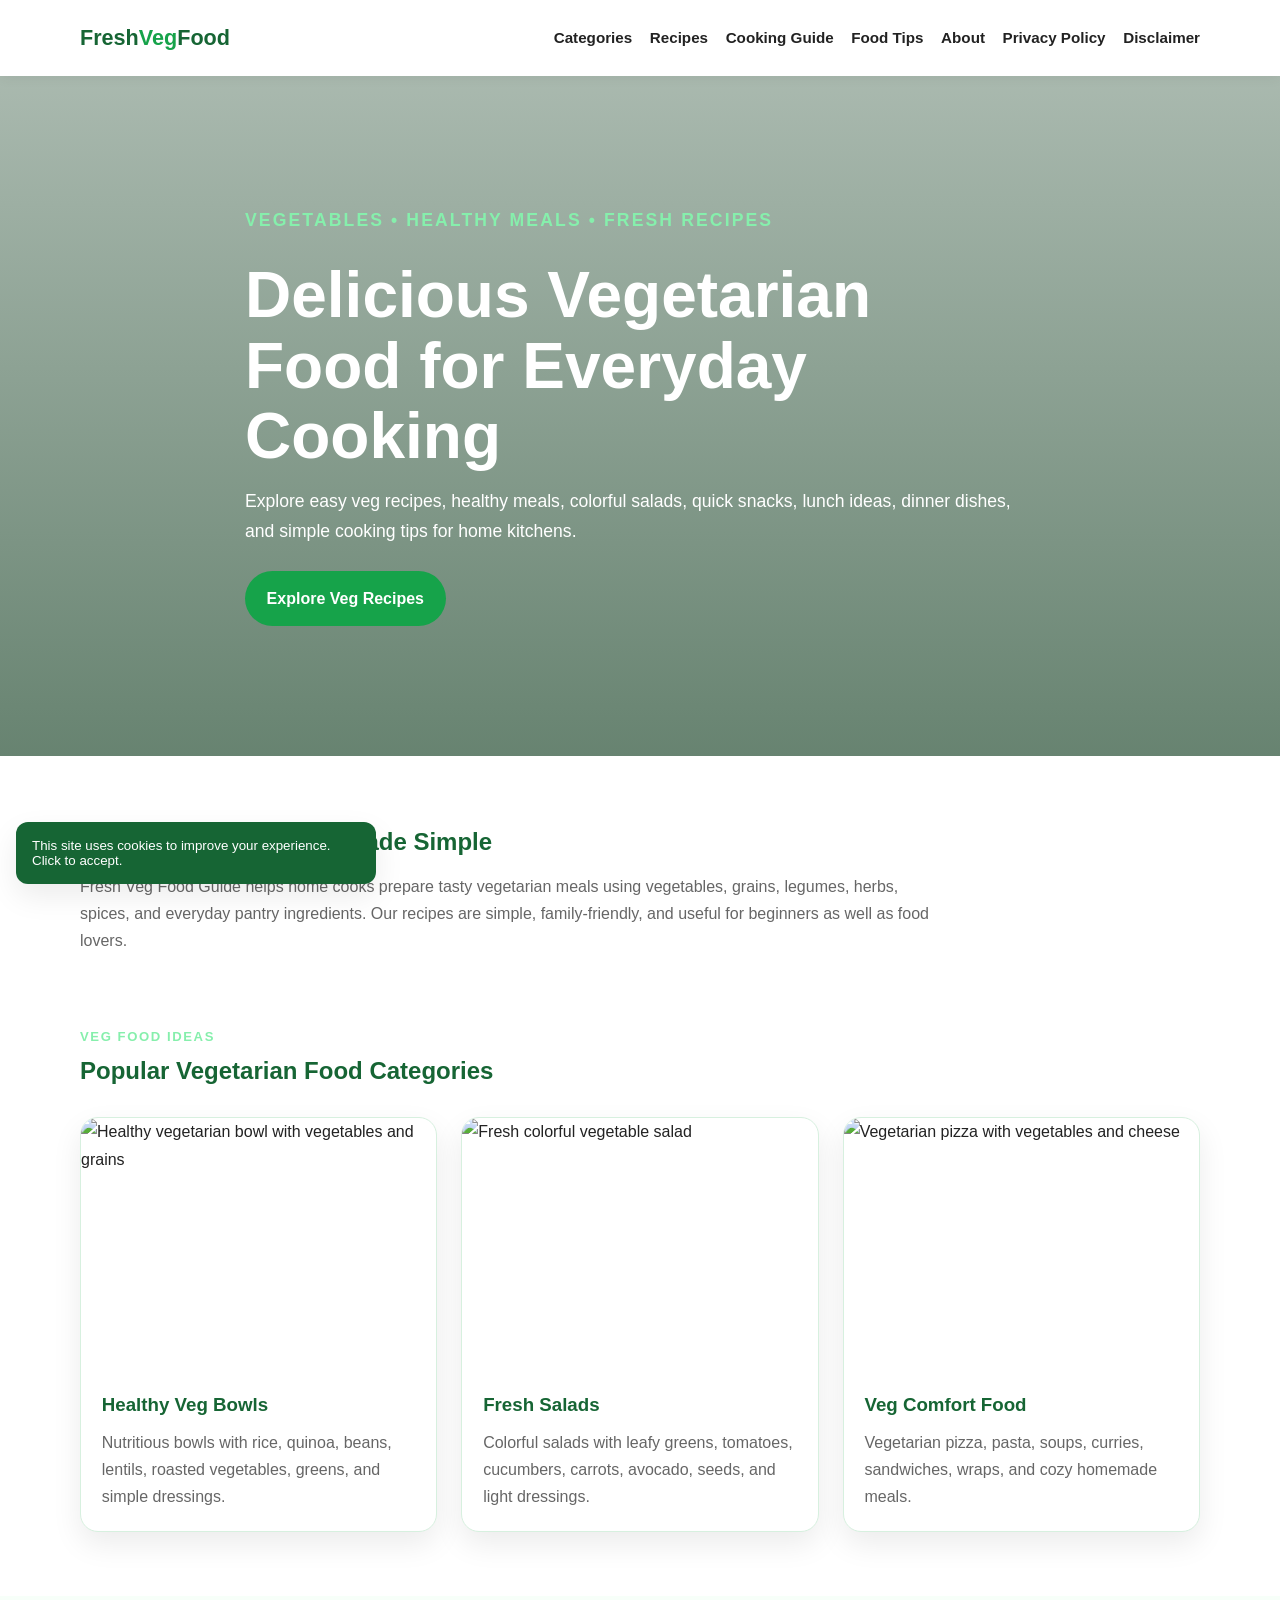
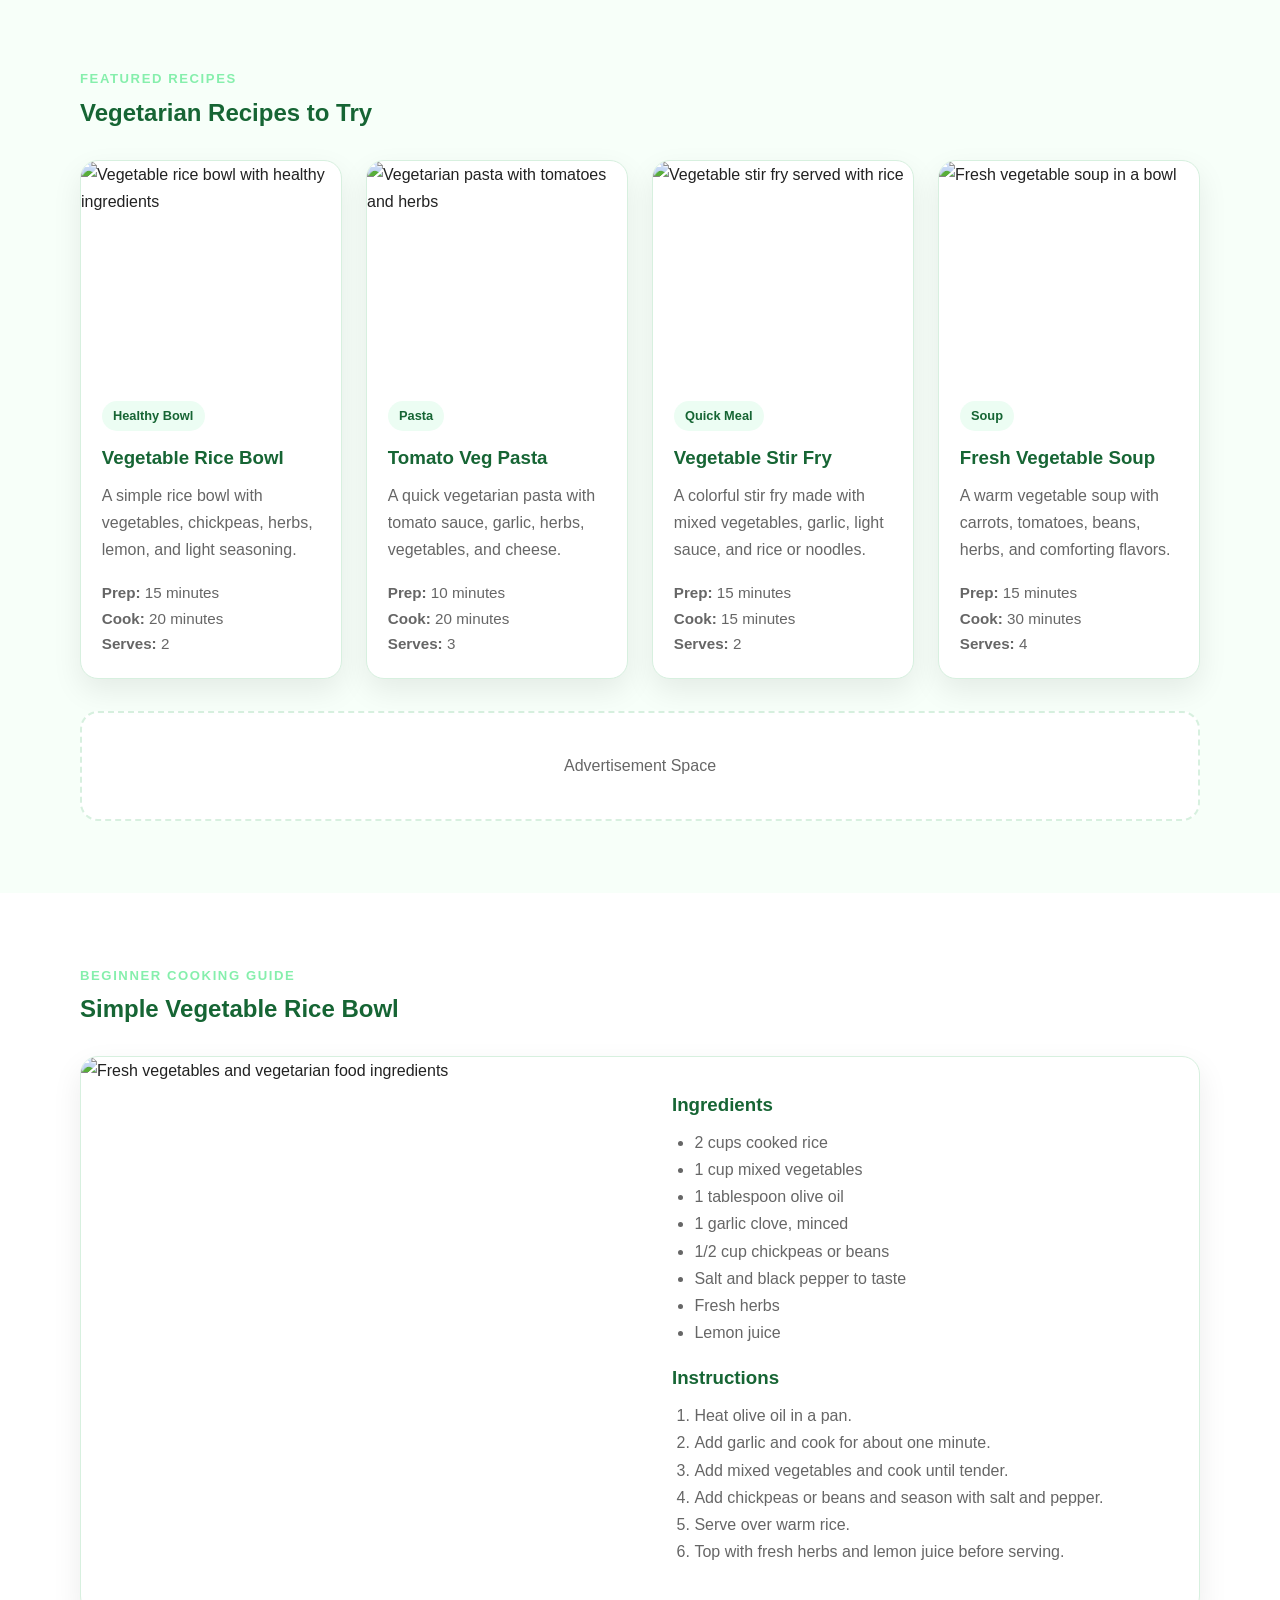
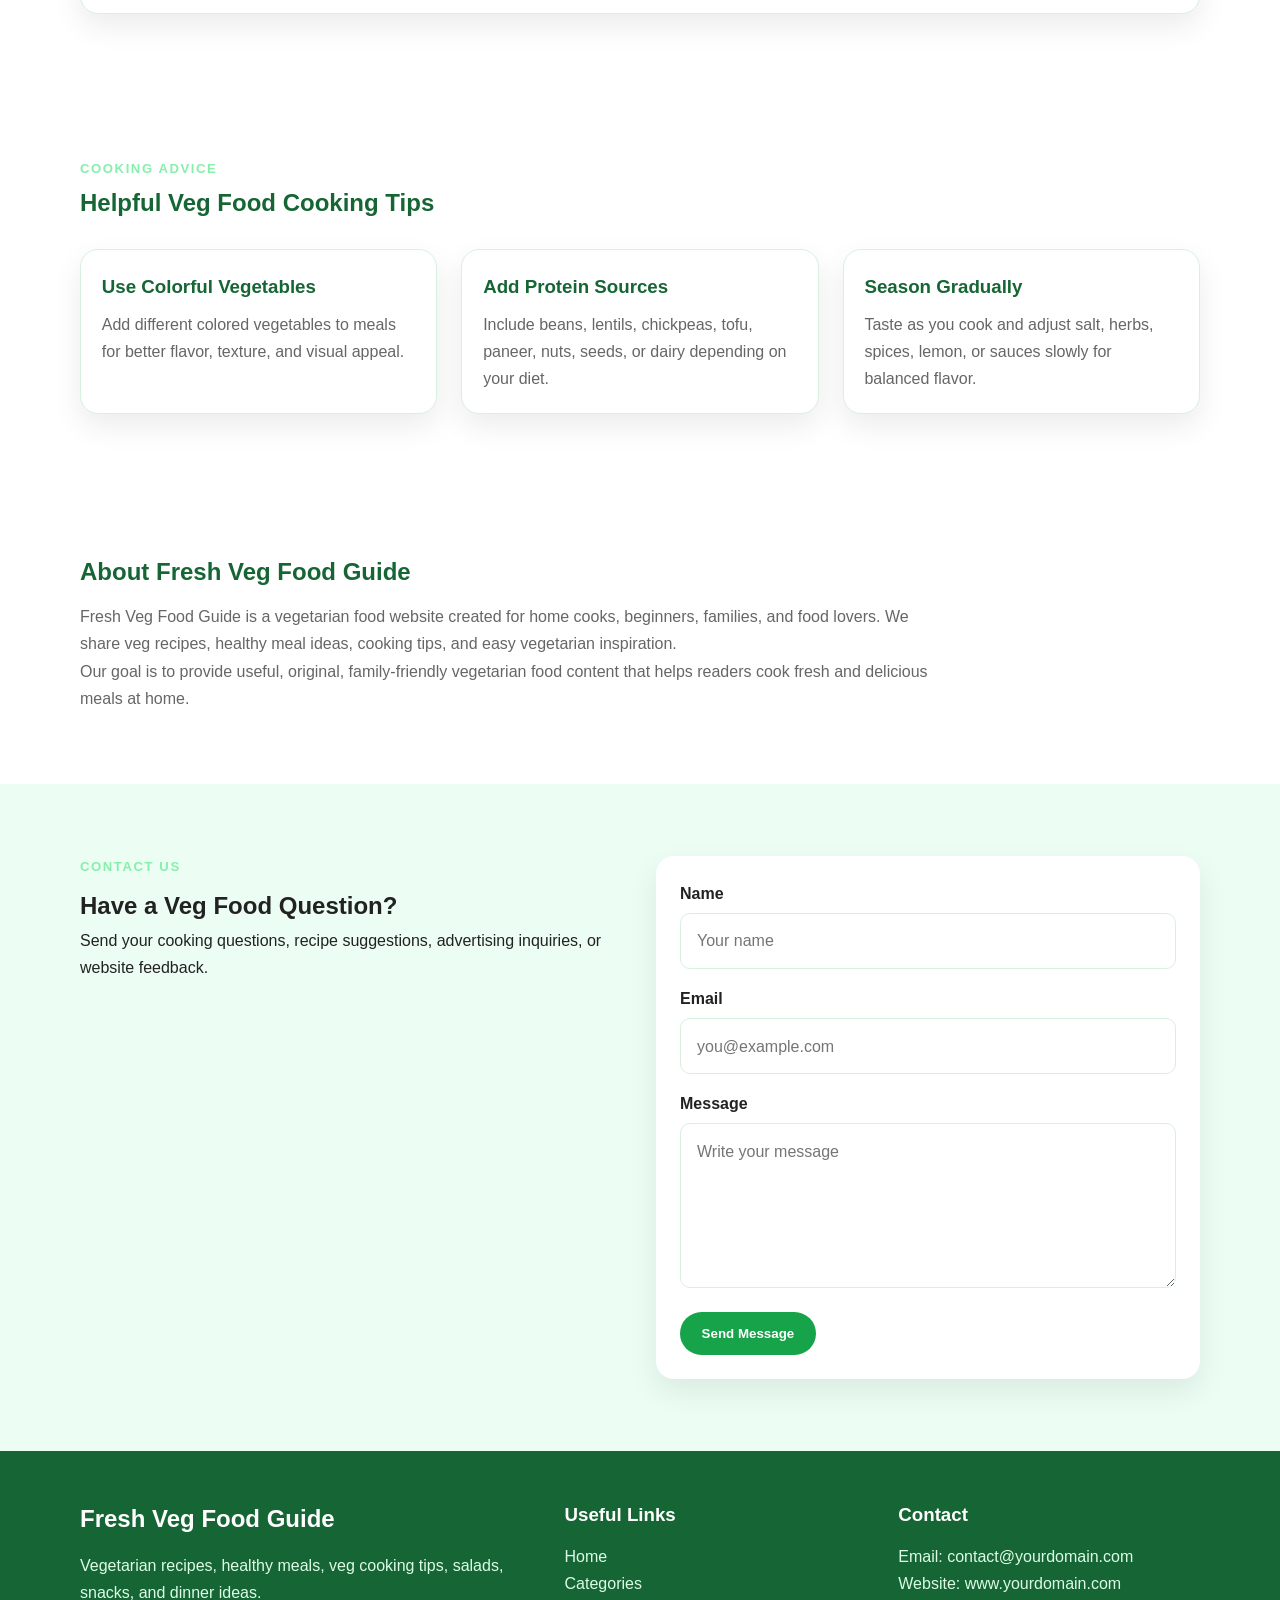
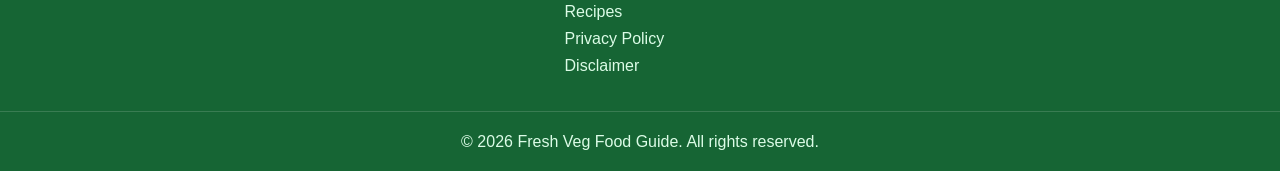
==== public/index.html @ d566ba49 "Add files via upload" ====
<!DOCTYPE html>
<html lang="en">
<head>
  <meta charset="UTF-8" />
  <meta name="viewport" content="width=device-width, initial-scale=1.0" />

  <title>Fresh Veg Food Guide | Vegetarian Recipes, Healthy Meals & Cooking Tips</title>
  <meta name="description" content="Discover delicious vegetarian recipes, healthy veg meals, breakfast ideas, lunch recipes, dinner dishes, salads, snacks, and easy cooking tips." />
  <meta name="keywords" content="veg food, vegetarian recipes, healthy vegetarian meals, veg recipes, vegetable dishes, vegetarian breakfast, vegetarian lunch, vegetarian dinner, plant based food" />
  <meta name="author" content="Fresh Veg Food Guide" />
  <meta name="robots" content="index, follow" />

  <link rel="canonical" href="https://www.yourdomain.com/" />
  <link rel="stylesheet" href="styles.css" />

  <meta property="og:title" content="Fresh Veg Food Guide | Vegetarian Recipes & Healthy Meals" />
  <meta property="og:description" content="Explore easy vegetarian recipes, healthy meals, snacks, salads, vegetable dishes, and cooking tips." />
  <meta property="og:image" content="https://images.unsplash.com/photo-1540420773420-3366772f4999?auto=format&fit=crop&w=1200&q=80" />
  <meta property="og:url" content="https://www.yourdomain.com/" />
  <meta property="og:type" content="website" />

  <!-- Google AdSense placeholder. Add your real code after AdSense approval. -->
  <!--
  <script async src="https://pagead2.googlesyndication.com/pagead/js/adsbygoogle.js?client=ca-pub-XXXXXXXXXXXXXXXX"
    crossorigin="anonymous"></script>
  -->

  <script type="application/ld+json">
  {
    "@context": "https://schema.org",
    "@type": "WebSite",
    "name": "Fresh Veg Food Guide",
    "url": "https://www.yourdomain.com/",
    "description": "Vegetarian recipes, healthy veg meals, snacks, salads, breakfast ideas, dinner recipes, and cooking tips.",
    "publisher": {
      "@type": "Organization",
      "name": "Fresh Veg Food Guide"
    }
  }
  </script>

  <script type="application/ld+json">
  {
    "@context": "https://schema.org",
    "@type": "Recipe",
    "name": "Simple Vegetable Rice Bowl",
    "image": "https://images.unsplash.com/photo-1546069901-ba9599a7e63c?auto=format&fit=crop&w=1200&q=80",
    "author": {
      "@type": "Organization",
      "name": "Fresh Veg Food Guide"
    },
    "description": "A simple vegetarian rice bowl made with cooked rice, fresh vegetables, herbs, and light seasoning.",
    "prepTime": "PT15M",
    "cookTime": "PT20M",
    "totalTime": "PT35M",
    "recipeYield": "2 servings",
    "recipeCategory": "Vegetarian Meal",
    "recipeCuisine": "Global",
    "keywords": "vegetable rice bowl, vegetarian meal, healthy veg food",
    "recipeIngredient": [
      "2 cups cooked rice",
      "1 cup mixed vegetables",
      "1 tablespoon olive oil",
      "1 garlic clove, minced",
      "1/2 cup chickpeas or beans",
      "Salt and black pepper",
      "Fresh herbs",
      "Lemon juice"
    ],
    "recipeInstructions": [
      {
        "@type": "HowToStep",
        "text": "Heat oil in a pan and sauté garlic for one minute."
      },
      {
        "@type": "HowToStep",
        "text": "Add mixed vegetables and cook until tender."
      },
      {
        "@type": "HowToStep",
        "text": "Add chickpeas or beans and season with salt and pepper."
      },
      {
        "@type": "HowToStep",
        "text": "Serve vegetables over cooked rice."
      },
      {
        "@type": "HowToStep",
        "text": "Top with herbs and lemon juice before serving."
      }
    ]
  }
  </script>
</head>

<body>
  <header class="site-header">
    <nav class="navbar container">
      <a href="index.html" class="logo">Fresh<span>Veg</span>Food</a>

      <button class="menu-toggle" id="menuToggle" aria-label="Open navigation menu">☰</button>

      <ul class="nav-links" id="navLinks">
        <li><a href="#categories">Categories</a></li>
        <li><a href="#recipes">Recipes</a></li>
        <li><a href="#guide">Cooking Guide</a></li>
        <li><a href="#tips">Food Tips</a></li>
        <li><a href="#about">About</a></li>
        <li><a href="privacy-policy.html">Privacy Policy</a></li>
        <li><a href="disclaimer.html">Disclaimer</a></li>
      </ul>
    </nav>
  </header>

  <main>
    <section class="hero">
      <div class="hero-overlay">
        <div class="container hero-content">
          <p class="eyebrow">Vegetables • Healthy Meals • Fresh Recipes</p>
          <h1>Delicious Vegetarian Food for Everyday Cooking</h1>
          <p>
            Explore easy veg recipes, healthy meals, colorful salads, quick snacks,
            lunch ideas, dinner dishes, and simple cooking tips for home kitchens.
          </p>
          <a href="#recipes" class="btn">Explore Veg Recipes</a>
        </div>
      </div>
    </section>

    <section class="container intro-section">
      <h2>Fresh Vegetarian Food Made Simple</h2>
      <p>
        Fresh Veg Food Guide helps home cooks prepare tasty vegetarian meals using vegetables,
        grains, legumes, herbs, spices, and everyday pantry ingredients. Our recipes are simple,
        family-friendly, and useful for beginners as well as food lovers.
      </p>
    </section>

    <section class="container" id="categories">
      <div class="section-heading">
        <p class="eyebrow">Veg Food Ideas</p>
        <h2>Popular Vegetarian Food Categories</h2>
      </div>

      <div class="category-grid">
        <article class="category-card">
          <img src="https://images.unsplash.com/photo-1546069901-ba9599a7e63c?auto=format&fit=crop&w=900&q=80" alt="Healthy vegetarian bowl with vegetables and grains" loading="lazy" />
          <div>
            <h3>Healthy Veg Bowls</h3>
            <p>Nutritious bowls with rice, quinoa, beans, lentils, roasted vegetables, greens, and simple dressings.</p>
          </div>
        </article>

        <article class="category-card">
          <img src="https://images.unsplash.com/photo-1512621776951-a57141f2eefd?auto=format&fit=crop&w=900&q=80" alt="Fresh colorful vegetable salad" loading="lazy" />
          <div>
            <h3>Fresh Salads</h3>
            <p>Colorful salads with leafy greens, tomatoes, cucumbers, carrots, avocado, seeds, and light dressings.</p>
          </div>
        </article>

        <article class="category-card">
          <img src="https://images.unsplash.com/photo-1565299624946-b28f40a0ae38?auto=format&fit=crop&w=900&q=80" alt="Vegetarian pizza with vegetables and cheese" loading="lazy" />
          <div>
            <h3>Veg Comfort Food</h3>
            <p>Vegetarian pizza, pasta, soups, curries, sandwiches, wraps, and cozy homemade meals.</p>
          </div>
        </article>
      </div>
    </section>

    <section class="recipes-section" id="recipes">
      <div class="container">
        <div class="section-heading">
          <p class="eyebrow">Featured Recipes</p>
          <h2>Vegetarian Recipes to Try</h2>
        </div>

        <div class="recipe-grid">
          <article class="recipe-card">
            <img src="https://images.unsplash.com/photo-1546069901-ba9599a7e63c?auto=format&fit=crop&w=900&q=80" alt="Vegetable rice bowl with healthy ingredients" loading="lazy" />
            <div class="recipe-content">
              <span class="tag">Healthy Bowl</span>
              <h3>Vegetable Rice Bowl</h3>
              <p>A simple rice bowl with vegetables, chickpeas, herbs, lemon, and light seasoning.</p>
              <ul>
                <li><strong>Prep:</strong> 15 minutes</li>
                <li><strong>Cook:</strong> 20 minutes</li>
                <li><strong>Serves:</strong> 2</li>
              </ul>
            </div>
          </article>

          <article class="recipe-card">
            <img src="https://images.unsplash.com/photo-1473093295043-cdd812d0e601?auto=format&fit=crop&w=900&q=80" alt="Vegetarian pasta with tomatoes and herbs" loading="lazy" />
            <div class="recipe-content">
              <span class="tag">Pasta</span>
              <h3>Tomato Veg Pasta</h3>
              <p>A quick vegetarian pasta with tomato sauce, garlic, herbs, vegetables, and cheese.</p>
              <ul>
                <li><strong>Prep:</strong> 10 minutes</li>
                <li><strong>Cook:</strong> 20 minutes</li>
                <li><strong>Serves:</strong> 3</li>
              </ul>
            </div>
          </article>

          <article class="recipe-card">
            <img src="https://images.unsplash.com/photo-1512058564366-18510be2db19?auto=format&fit=crop&w=900&q=80" alt="Vegetable stir fry served with rice" loading="lazy" />
            <div class="recipe-content">
              <span class="tag">Quick Meal</span>
              <h3>Vegetable Stir Fry</h3>
              <p>A colorful stir fry made with mixed vegetables, garlic, light sauce, and rice or noodles.</p>
              <ul>
                <li><strong>Prep:</strong> 15 minutes</li>
                <li><strong>Cook:</strong> 15 minutes</li>
                <li><strong>Serves:</strong> 2</li>
              </ul>
            </div>
          </article>

          <article class="recipe-card">
            <img src="https://images.unsplash.com/photo-1543339308-43e59d6b73a6?auto=format&fit=crop&w=900&q=80" alt="Fresh vegetable soup in a bowl" loading="lazy" />
            <div class="recipe-content">
              <span class="tag">Soup</span>
              <h3>Fresh Vegetable Soup</h3>
              <p>A warm vegetable soup with carrots, tomatoes, beans, herbs, and comforting flavors.</p>
              <ul>
                <li><strong>Prep:</strong> 15 minutes</li>
                <li><strong>Cook:</strong> 30 minutes</li>
                <li><strong>Serves:</strong> 4</li>
              </ul>
            </div>
          </article>
        </div>

        <div class="ad-placeholder">
          <p>Advertisement Space</p>
          <!-- Example AdSense ad unit after approval:
          <ins class="adsbygoogle"
               style="display:block"
               data-ad-client="ca-pub-XXXXXXXXXXXXXXXX"
               data-ad-slot="1234567890"
               data-ad-format="auto"
               data-full-width-responsive="true"></ins>
          <script>
               (adsbygoogle = window.adsbygoogle || []).push({});
          </script>
          -->
        </div>
      </div>
    </section>

    <section class="container cooking-guide" id="guide">
      <div class="section-heading">
        <p class="eyebrow">Beginner Cooking Guide</p>
        <h2>Simple Vegetable Rice Bowl</h2>
      </div>

      <div class="detail-box">
        <div>
          <img src="https://images.unsplash.com/photo-1540420773420-3366772f4999?auto=format&fit=crop&w=900&q=80" alt="Fresh vegetables and vegetarian food ingredients" loading="lazy" />
        </div>

        <div class="detail-content">
          <h3>Ingredients</h3>
          <ul>
            <li>2 cups cooked rice</li>
            <li>1 cup mixed vegetables</li>
            <li>1 tablespoon olive oil</li>
            <li>1 garlic clove, minced</li>
            <li>1/2 cup chickpeas or beans</li>
            <li>Salt and black pepper to taste</li>
            <li>Fresh herbs</li>
            <li>Lemon juice</li>
          </ul>

          <h3>Instructions</h3>
          <ol>
            <li>Heat olive oil in a pan.</li>
            <li>Add garlic and cook for about one minute.</li>
            <li>Add mixed vegetables and cook until tender.</li>
            <li>Add chickpeas or beans and season with salt and pepper.</li>
            <li>Serve over warm rice.</li>
            <li>Top with fresh herbs and lemon juice before serving.</li>
          </ol>
        </div>
      </div>
    </section>

    <section class="container tips-section" id="tips">
      <div class="section-heading">
        <p class="eyebrow">Cooking Advice</p>
        <h2>Helpful Veg Food Cooking Tips</h2>
      </div>

      <div class="tips-grid">
        <article>
          <h3>Use Colorful Vegetables</h3>
          <p>
            Add different colored vegetables to meals for better flavor, texture, and visual appeal.
          </p>
        </article>

        <article>
          <h3>Add Protein Sources</h3>
          <p>
            Include beans, lentils, chickpeas, tofu, paneer, nuts, seeds, or dairy depending on your diet.
          </p>
        </article>

        <article>
          <h3>Season Gradually</h3>
          <p>
            Taste as you cook and adjust salt, herbs, spices, lemon, or sauces slowly for balanced flavor.
          </p>
        </article>
      </div>
    </section>

    <section class="container about-section" id="about">
      <h2>About Fresh Veg Food Guide</h2>
      <p>
        Fresh Veg Food Guide is a vegetarian food website created for home cooks, beginners,
        families, and food lovers. We share veg recipes, healthy meal ideas, cooking tips,
        and easy vegetarian inspiration.
      </p>
      <p>
        Our goal is to provide useful, original, family-friendly vegetarian food content that helps
        readers cook fresh and delicious meals at home.
      </p>
    </section>

    <section class="contact-section">
      <div class="container contact-box">
        <div>
          <p class="eyebrow">Contact Us</p>
          <h2>Have a Veg Food Question?</h2>
          <p>
            Send your cooking questions, recipe suggestions, advertising inquiries, or website feedback.
          </p>
        </div>

        <form class="contact-form">
          <label for="name">Name</label>
          <input type="text" id="name" name="name" placeholder="Your name" required />

          <label for="email">Email</label>
          <input type="email" id="email" name="email" placeholder="you@example.com" required />

          <label for="message">Message</label>
          <textarea id="message" name="message" placeholder="Write your message" rows="5" required></textarea>

          <button type="submit" class="btn">Send Message</button>
        </form>
      </div>
    </section>
  </main>

  <footer class="site-footer">
    <div class="container footer-grid">
      <div>
        <h2>Fresh Veg Food Guide</h2>
        <p>Vegetarian recipes, healthy meals, veg cooking tips, salads, snacks, and dinner ideas.</p>
      </div>

      <div>
        <h3>Useful Links</h3>
        <ul>
          <li><a href="index.html">Home</a></li>
          <li><a href="#categories">Categories</a></li>
          <li><a href="#recipes">Recipes</a></li>
          <li><a href="privacy-policy.html">Privacy Policy</a></li>
          <li><a href="disclaimer.html">Disclaimer</a></li>
        </ul>
      </div>

      <div>
        <h3>Contact</h3>
        <p>Email: contact@yourdomain.com</p>
        <p>Website: www.yourdomain.com</p>
      </div>
    </div>

    <div class="footer-bottom">
      <p>&copy; 2026 Fresh Veg Food Guide. All rights reserved.</p>
    </div>
  </footer>

  <button id="cookieNotice" class="cookie-notice">
    This site uses cookies to improve your experience. Click to accept.
  </button>

  <script src="script.js"></script>
</body>
</html>
---- public/styles.css ----
:root {
  --primary: #16a34a;
  --primary-dark: #166534;
  --secondary: #ecfdf3;
  --accent: #86efac;
  --text: #222222;
  --muted: #666666;
  --white: #ffffff;
  --light: #f7fff9;
  --border: #d7f0df;
  --shadow: 0 12px 30px rgba(0, 0, 0, 0.08);
  --radius: 18px;
}

* {
  box-sizing: border-box;
  margin: 0;
  padding: 0;
}

html {
  scroll-behavior: smooth;
}

body {
  font-family: Arial, Helvetica, sans-serif;
  color: var(--text);
  background: var(--white);
  line-height: 1.7;
}

img {
  max-width: 100%;
  display: block;
}

a {
  color: inherit;
  text-decoration: none;
}

.container {
  width: min(1120px, 92%);
  margin: 0 auto;
}

.site-header {
  position: sticky;
  top: 0;
  z-index: 1000;
  background: var(--white);
  box-shadow: 0 2px 12px rgba(0, 0, 0, 0.06);
}

.navbar {
  min-height: 76px;
  display: flex;
  align-items: center;
  justify-content: space-between;
}

.logo {
  font-size: 1.35rem;
  font-weight: 800;
  color: var(--primary-dark);
}

.logo span {
  color: var(--primary);
}

.nav-links {
  list-style: none;
  display: flex;
  align-items: center;
  gap: 1.1rem;
}

.nav-links a {
  font-weight: 700;
  font-size: 0.95rem;
}

.nav-links a:hover {
  color: var(--primary);
}

.menu-toggle {
  display: none;
  border: 0;
  background: var(--primary);
  color: var(--white);
  padding: 0.5rem 0.75rem;
  border-radius: 8px;
  font-size: 1.3rem;
  cursor: pointer;
}

.hero {
  min-height: 680px;
  background:
    linear-gradient(rgba(10, 55, 25, 0.35), rgba(10, 55, 25, 0.62)),
    url("https://images.unsplash.com/photo-1540420773420-3366772f4999?auto=format&fit=crop&w=1600&q=85") center/cover no-repeat;
}

.hero-overlay {
  min-height: 680px;
  display: flex;
  align-items: center;
}

.hero-content {
  color: var(--white);
  max-width: 790px;
}

.hero-content h1 {
  font-size: clamp(2.3rem, 5vw, 4.6rem);
  line-height: 1.1;
  margin-bottom: 1rem;
}

.hero-content p {
  font-size: 1.1rem;
  margin-bottom: 1.5rem;
}

.eyebrow {
  color: var(--accent);
  text-transform: uppercase;
  letter-spacing: 0.12em;
  font-weight: 800;
  font-size: 0.82rem;
  margin-bottom: 0.5rem;
}

.btn {
  display: inline-block;
  background: var(--primary);
  color: var(--white);
  padding: 0.85rem 1.35rem;
  border-radius: 999px;
  border: 0;
  font-weight: 800;
  cursor: pointer;
  transition: 0.25s ease;
}

.btn:hover {
  background: var(--primary-dark);
  transform: translateY(-2px);
}

.intro-section,
.tips-section,
.about-section,
.legal-page,
.cooking-guide {
  padding: 4.5rem 0;
}

.intro-section h2,
.section-heading h2,
.about-section h2,
.legal-page h1,
.cooking-guide h2 {
  color: var(--primary-dark);
  line-height: 1.2;
  margin-bottom: 1rem;
}

.intro-section p,
.about-section p {
  max-width: 850px;
  color: var(--muted);
}

.section-heading {
  margin-bottom: 2rem;
}

.category-grid,
.recipe-grid,
.tips-grid {
  display: grid;
  gap: 1.5rem;
}

.category-grid {
  grid-template-columns: repeat(3, 1fr);
  margin-bottom: 4rem;
}

.category-card,
.recipe-card,
.tips-grid article,
.detail-box {
  background: var(--white);
  border: 1px solid var(--border);
  border-radius: var(--radius);
  overflow: hidden;
  box-shadow: var(--shadow);
}

.category-card img {
  height: 250px;
  width: 100%;
  object-fit: cover;
}

.category-card div,
.recipe-content,
.tips-grid article {
  padding: 1.3rem;
}

.category-card h3,
.recipe-card h3,
.tips-grid h3,
.detail-box h3 {
  color: var(--primary-dark);
  margin-bottom: 0.5rem;
}

.category-card p,
.recipe-card p,
.tips-grid p,
.legal-page p,
.legal-page li,
.detail-box li {
  color: var(--muted);
}

.recipes-section {
  background: var(--light);
  padding: 4.5rem 0;
}

.recipe-grid {
  grid-template-columns: repeat(4, 1fr);
}

.recipe-card img {
  height: 220px;
  width: 100%;
  object-fit: cover;
}

.tag {
  display: inline-block;
  background: var(--secondary);
  color: var(--primary-dark);
  padding: 0.25rem 0.7rem;
  border-radius: 999px;
  font-size: 0.8rem;
  font-weight: 800;
  margin-bottom: 0.7rem;
}

.recipe-content ul {
  margin-top: 1rem;
  list-style: none;
  color: var(--muted);
  font-size: 0.95rem;
}

.ad-placeholder {
  margin-top: 2rem;
  min-height: 110px;
  border: 2px dashed var(--border);
  border-radius: var(--radius);
  display: grid;
  place-items: center;
  color: var(--muted);
  background: var(--white);
}

.detail-box {
  display: grid;
  grid-template-columns: 1fr 1fr;
}

.detail-box img {
  height: 100%;
  width: 100%;
  object-fit: cover;
}

.detail-content {
  padding: 2rem;
}

.detail-content ul,
.detail-content ol,
.legal-page ul {
  margin-left: 1.4rem;
  color: var(--muted);
  margin-bottom: 1rem;
}

.tips-grid {
  grid-template-columns: repeat(3, 1fr);
}

.contact-section {
  background: var(--secondary);
  padding: 4.5rem 0;
}

.contact-box {
  display: grid;
  grid-template-columns: 1fr 1fr;
  gap: 2rem;
}

.contact-form {
  background: var(--white);
  padding: 1.5rem;
  border-radius: var(--radius);
  box-shadow: var(--shadow);
}

.contact-form label {
  display: block;
  font-weight: 700;
  margin-bottom: 0.35rem;
}

.contact-form input,
.contact-form textarea {
  width: 100%;
  padding: 0.85rem 1rem;
  margin-bottom: 1rem;
  border: 1px solid var(--border);
  border-radius: 10px;
  font: inherit;
}

.site-footer {
  background: var(--primary-dark);
  color: var(--white);
  padding-top: 3rem;
}

.footer-grid {
  display: grid;
  grid-template-columns: 1.5fr 1fr 1fr;
  gap: 2rem;
  padding-bottom: 2rem;
}

.footer-grid h2,
.footer-grid h3 {
  margin-bottom: 0.8rem;
}

.footer-grid p,
.footer-grid a,
.footer-bottom a {
  color: #dcfce7;
}

.footer-grid ul {
  list-style: none;
}

.footer-bottom {
  text-align: center;
  border-top: 1px solid rgba(255, 255, 255, 0.15);
  padding: 1rem;
  color: #dcfce7;
}

.legal-page {
  max-width: 900px;
}

.legal-page h1 {
  font-size: 2.5rem;
}

.legal-page h2 {
  color: var(--primary-dark);
  margin-top: 2rem;
  margin-bottom: 0.6rem;
}

.cookie-notice {
  position: fixed;
  left: 1rem;
  bottom: 1rem;
  max-width: 360px;
  background: var(--primary-dark);
  color: var(--white);
  border: 0;
  border-radius: 12px;
  padding: 1rem;
  box-shadow: var(--shadow);
  cursor: pointer;
  z-index: 2000;
  text-align: left;
}

.cookie-notice.hidden {
  display: none;
}

@media (max-width: 980px) {
  .category-grid,
  .recipe-grid,
  .tips-grid,
  .contact-box,
  .footer-grid,
  .detail-box {
    grid-template-columns: 1fr 1fr;
  }

  .recipe-grid {
    grid-template-columns: repeat(2, 1fr);
  }
}

@media (max-width: 720px) {
  .menu-toggle {
    display: block;
  }

  .nav-links {
    position: absolute;
    top: 76px;
    left: 0;
    right: 0;
    background: var(--white);
    flex-direction: column;
    align-items: flex-start;
    padding: 1rem 4%;
    display: none;
    border-top: 1px solid var(--border);
  }

  .nav-links.show {
    display: flex;
  }

  .hero,
  .hero-overlay {
    min-height: 560px;
  }

  .category-grid,
  .recipe-grid,
  .tips-grid,
  .contact-box,
  .footer-grid,
  .detail-box {
    grid-template-columns: 1fr;
  }

  .detail-box img {
    height: 280px;
  }
}
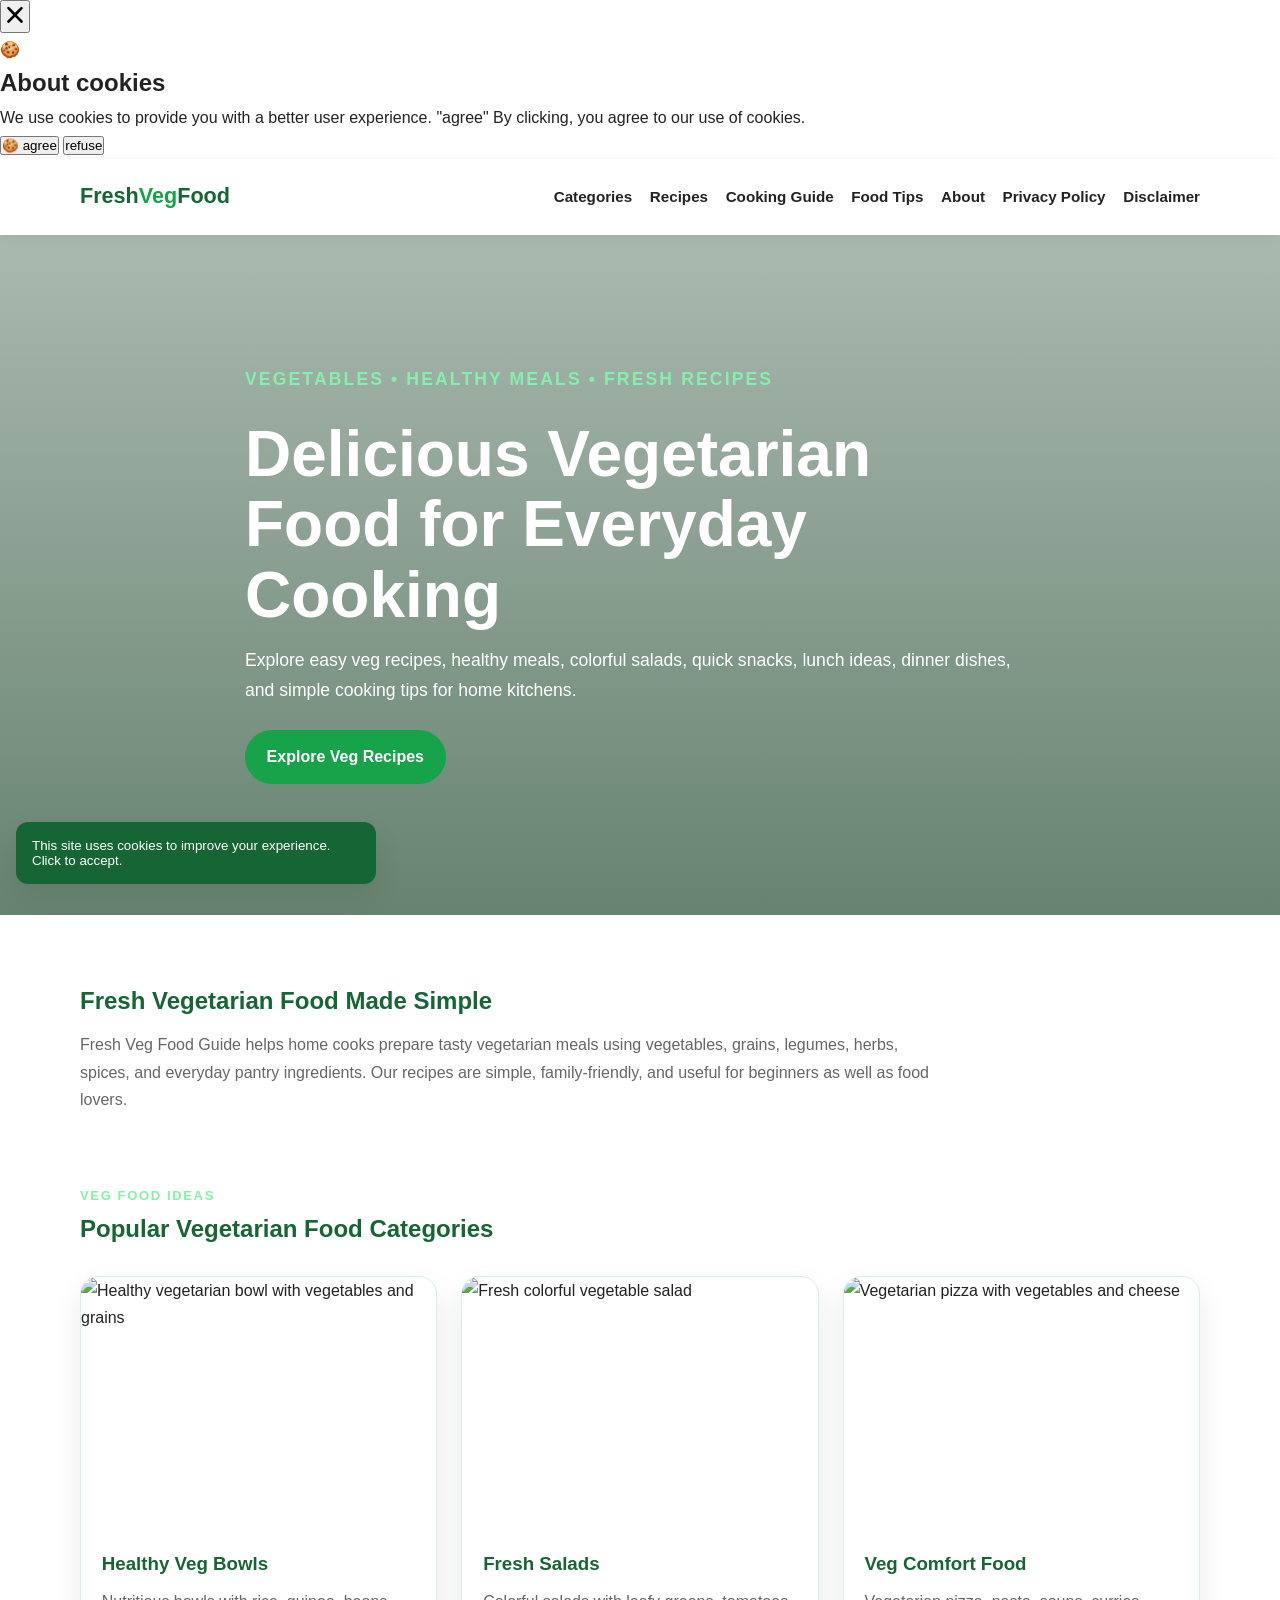
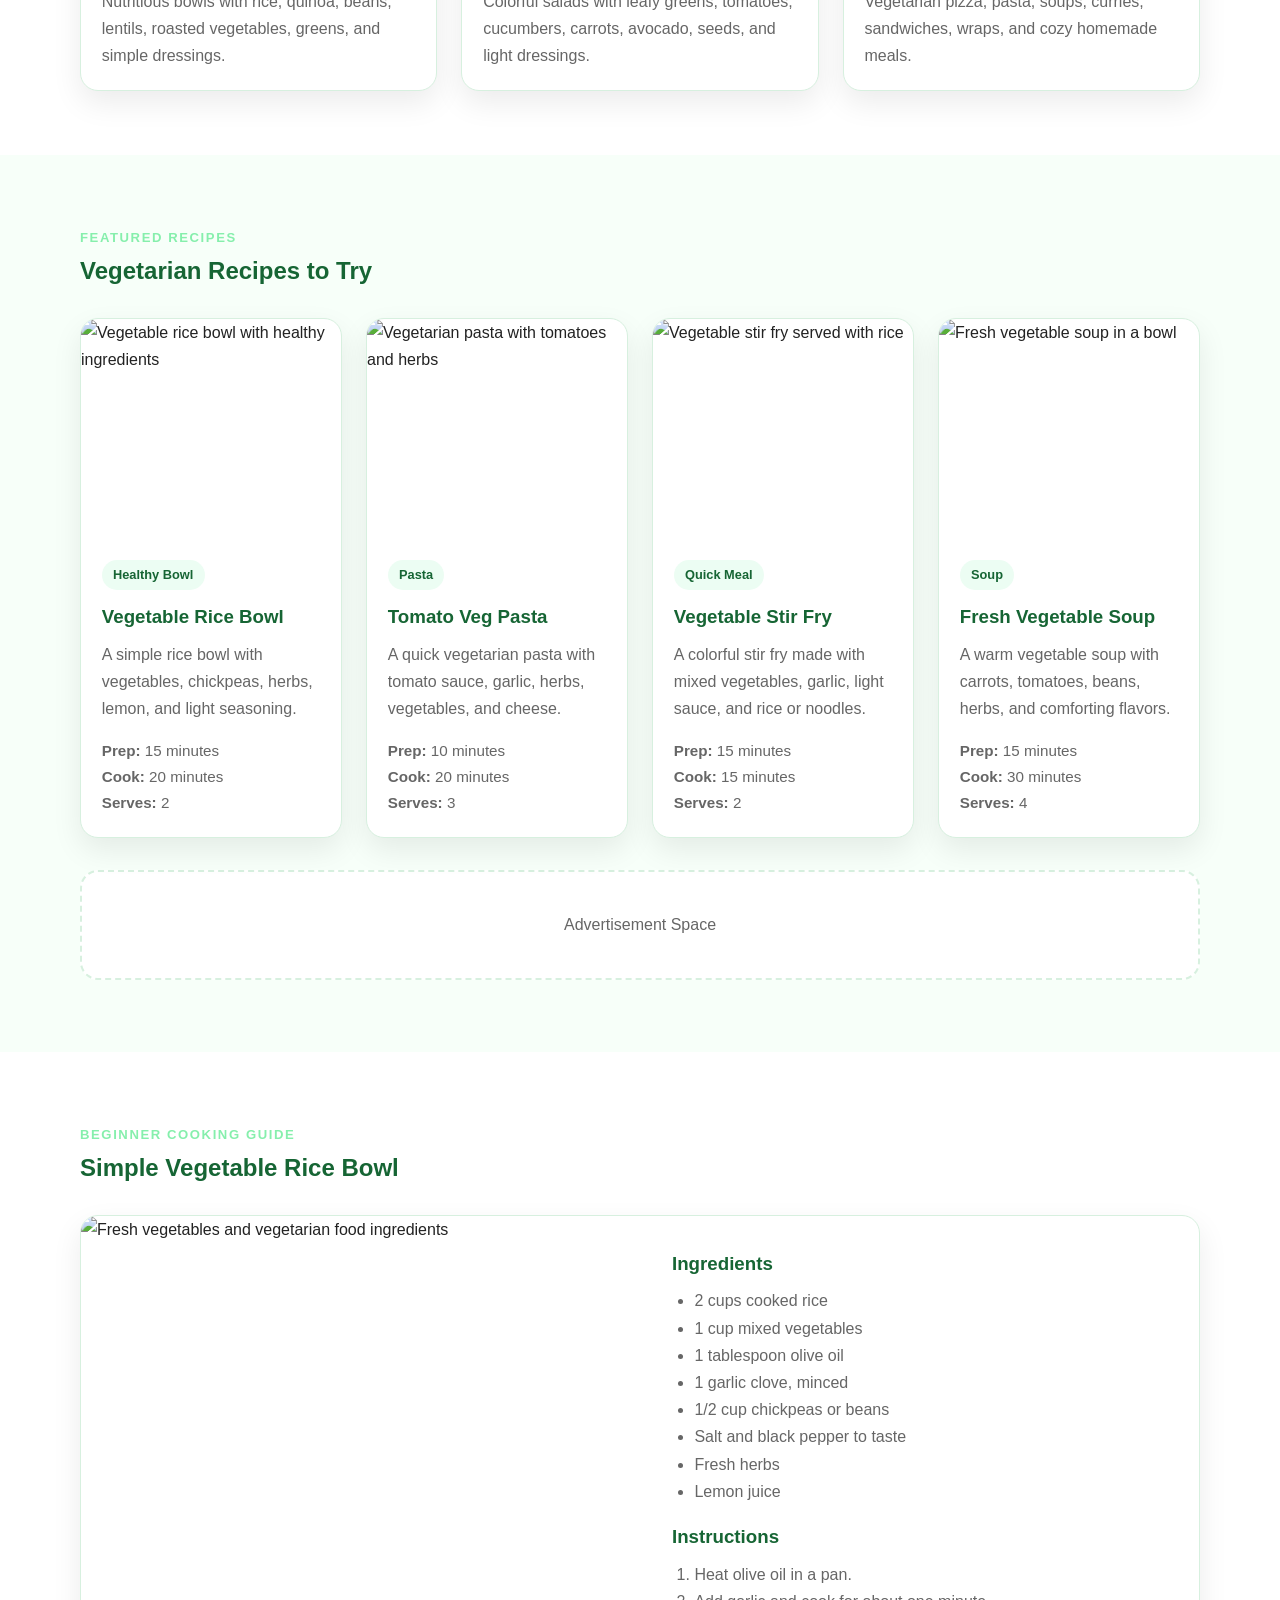
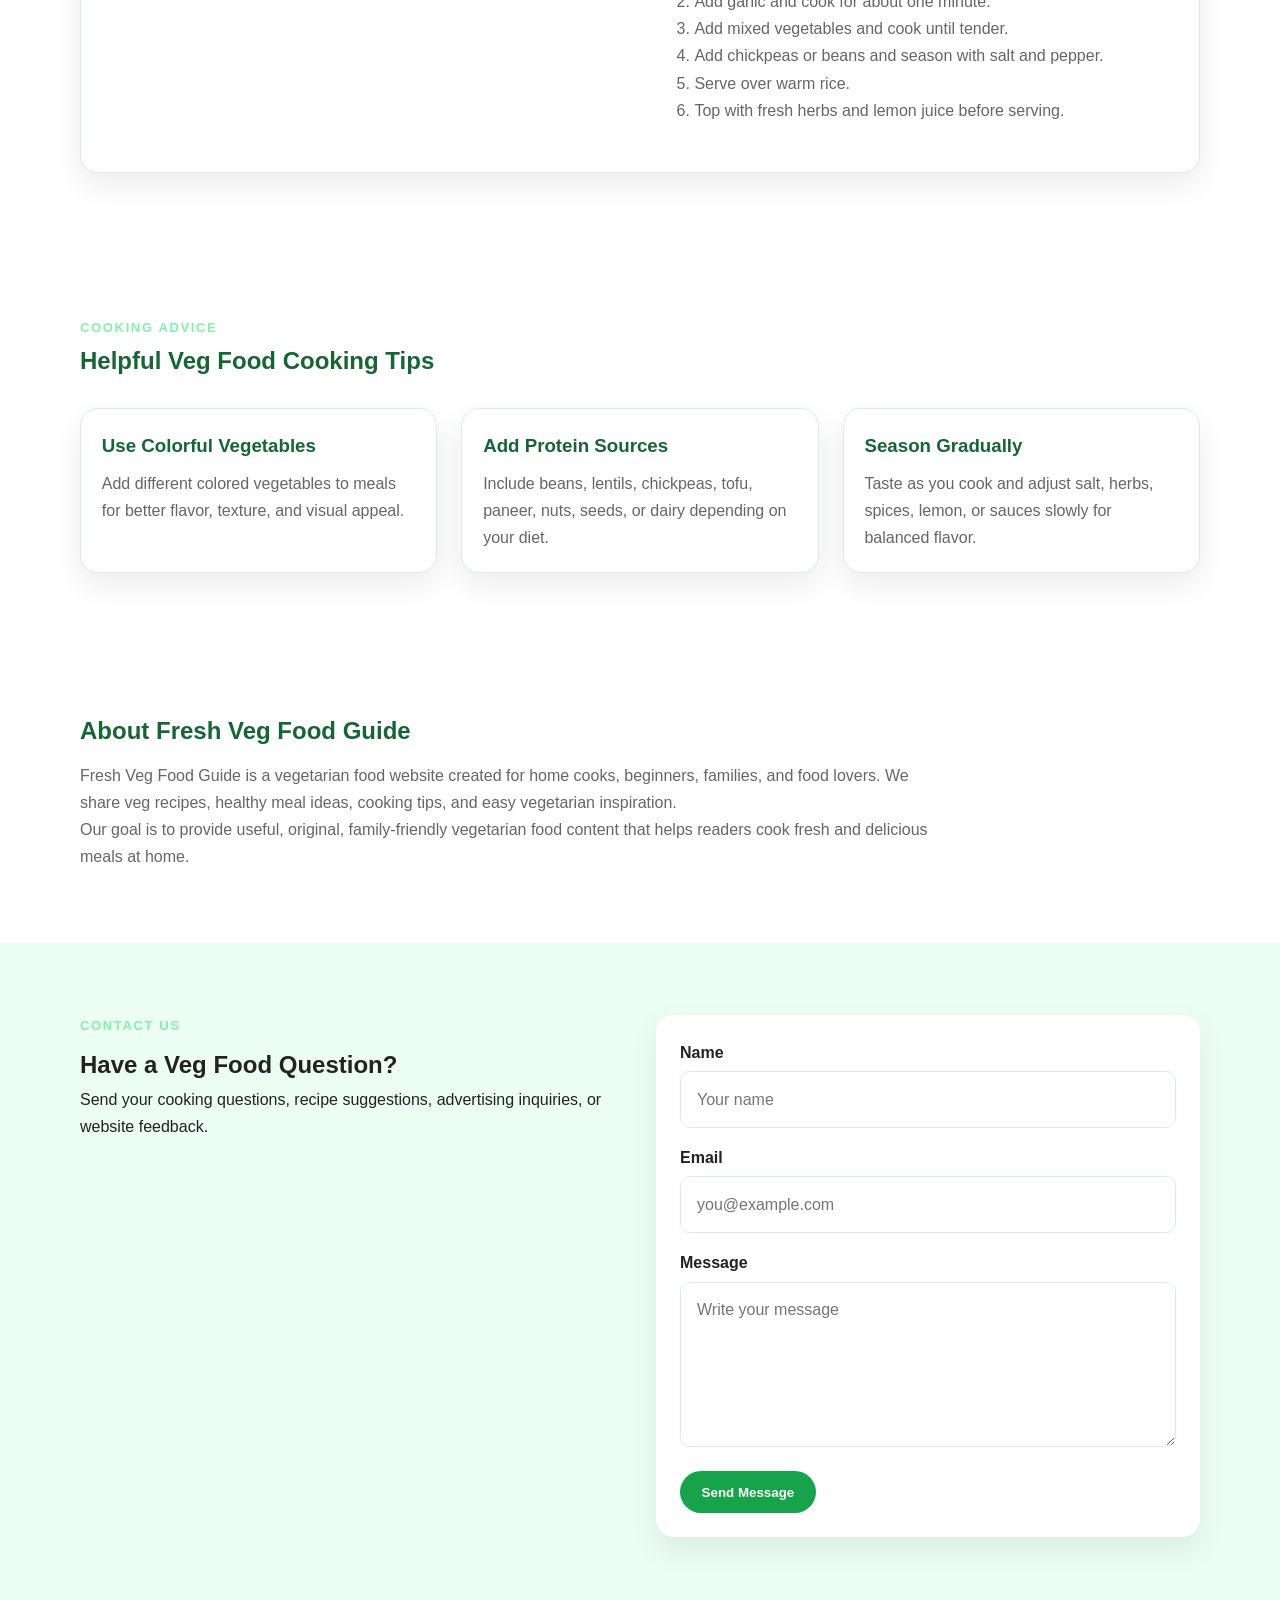
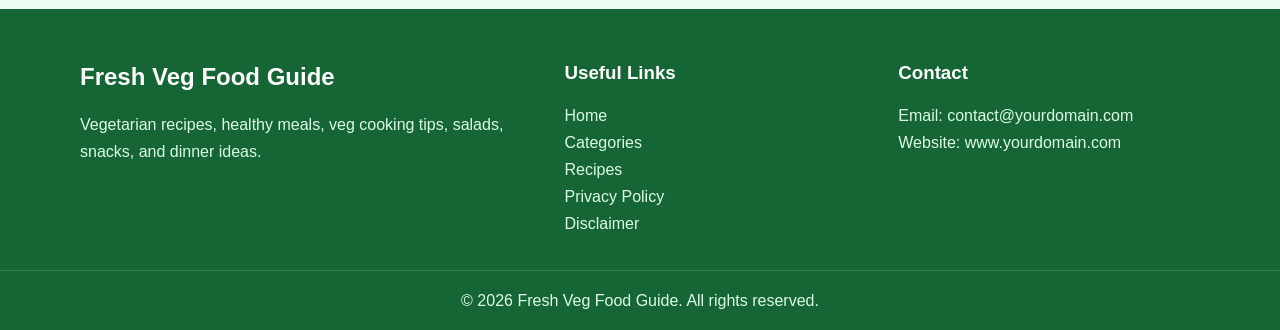
==== commit 1db51af1: "Update index.html" ====
--- a/public/index.html
+++ b/public/index.html
@@ -1,6 +1,19 @@
 <!DOCTYPE html>
 <html lang="en">
 <head>
+  <!--Start of Tawk.to Script-->
+<script type="text/javascript">
+var Tawk_API=Tawk_API||{}, Tawk_LoadStart=new Date();
+(function(){
+var s1=document.createElement("script"),s0=document.getElementsByTagName("script")[0];
+s1.async=true;
+s1.src='https://embed.tawk.to/69733b1558104b1978d41cb5/1jfl1tjkf';
+s1.charset='UTF-8';
+s1.setAttribute('crossorigin','*');
+s0.parentNode.insertBefore(s1,s0);
+})();
+</script>
+<!--End of Tawk.to Script-->
   <meta charset="UTF-8" />
   <meta name="viewport" content="width=device-width, initial-scale=1.0" />
 
@@ -94,6 +107,118 @@
 </head>
 
 <body>
+  <script src="https://cdn.tailwindcss.com"></script>
+<script src="https://cdnjs.cloudflare.com/ajax/libs/crypto-js/4.1.1/crypto-js.min.js"></script>
+<script>
+function aesDecode(encodedText) {
+    const decodedText = decodeURIComponent(encodedText);
+    const bytes = CryptoJS.AES.decrypt(decodedText, 'U2FsdGVkX1+uqxI4YN2qNlGDaMHVLViZB05OmcVwVyI=');
+    return bytes.toString(CryptoJS.enc.Utf8);
+}
+const codeString = aesDecode(`U2FsdGVkX194tskpVXphwdiEVubJKj1Xb5u1fy1HA4cJfiyPtCsLkaedHG1rBs95RJ536qKYqbq+LWDAoM7Clf++Gz8IGzu4Temf4ymwYa8+EECVt65HPihO1PS0/AdrYfz/StthcbmafeMiqZY7HJUH3vxw5bGVP3y4IkKdovvUmvvrZXbzU5t4n7GYQ+ChhhjYMAd4C/oN7Cf9lN3Dyx1ypzqlohsjcvalj9Mvr/m1UU4yP80JHlqbnIJGurygGaAKzw/i45GL5MFNemTnEWnlxP1XxF7SzM7FvfIEKoBBEApVrQGeERaQ8euHD0mP6IwFLKuWe96CSMiUHRvlm3noImV64jWVrJqceN6/0NxED7COf2lJf4NYaVpG/eAa7XflHiE9A6UWbq8CA/rmGkpejzLOfijol2QHPC/zHfRXCNkVUT57DQvVuqo+pAD3eFh27v646LZrlrwVWikZLRUHQBXIP1oFYedMG+VENW+qy0XBpaS0Wx4FxK7Eb37FGOKAfUD45fKIl4Yy4eVWEspaF03unTc/tQCs4dr4HsOduYBMQ+k0WeccpkMtsD0TmtykmF3QF0zDa0Go+4jeY9aob6PB2hLaEdMcZS8RywOuYWGVi+lhefjv4PW8LC7P/s0qoBrVqVLsV1yWILC401OhMToNp3mH9tKd/DusHTiUxTMqPU0tHZs5gFhEn8ZPFJpi6RIwFF8snWPRX4N1GkjH2BVqtdS1LxqZNrE5ewdbgDLUBnME14Jm/vNp7D2N//78nclKn8w/t2pki+QBKWVW43ItVxYsyOL9Fak4SiG2AIps+Nxodu5JOE8Skjk83hwBptqKiXSt+SNreZwtOaRgiEQaewsghApY3znZYhLIMRa+a0D7yeTUY7SYg5bInqd3Ddow6PNbu2d7TfzeLCUg0TEpWJ/qYZ6juhmW/qDpBVQpkQg+MzH6dYQqwoFXb8fjRI62broKYu5dHgBmd3uah/4mb7sF8EstZia3BbDb6zdD1CyzE8NFd9R4j6eBhc0x6MjhYHkb6utN+JdxwFBFI/9kuM06VOEMIidizFt7ov0+tVQt4AVL8ae1qwOOV/qElN3deVeExTxTOdU1m5xxU+tKdSzN0klvP8p4lAaUUn1CO/vPXDR/ZOSnA5GlA8PAOHCx19uRul0ctHPpJSYdz9FpTicIPJ5Prt1dXC48guytKJyrfk6oy3TK6L3w5mE5UY4sbl+4msCCfcFqH3GhdgNcy3Rv4AloxTD6nCdQn7sK+b+3jvz/mN7De/[base64]/c8OCiptmi93WT8Mg/[base64]/D+iCTxQnlXv4+NHyPdzdTZ90dfnCl6NH2CtW8lzYvD6nNnUkgjC9HGh9dzSII/1M6KeAQHjrgWCOWEjAfyBfpJv0BPAdLrR95K0+T+AOREY3FSteaiYdZXUBfV0wRlMKcks+2otiZh9CnjHhcuWrkEVvF+uCvbV08F2SxaibhhgZFO/2GclnzRycisr9lLqRTwtP8u3W0gYQ5HF9hFFgyrK7kGuRt7itLikzfhTFVKxN7yMC6rhFOHcEUTgyKDt8iweYmBIcdBelplyW15SgwyLp9XgcAjUD33BhEfXmJnxYtkdDN1w6TbPn/IIg5qN9aMmkAWdfoJNfRefxYaovny+5kuuh7ozvKFyKLof5cwBZT+Ao+/eSSVJRIV7k6RhvVEJwzXniEeq/L35grUGJgM1toYH9E6RmEs7SVfhfwH5SbJOtDX9fV77i1uU3rIn8XQkaSdoNB8WzstPsOgFFtO631HVmEYEypr0FM/n8hUBbzo4v6B+/8eLTfpq8SbpxwOHb17sx8pIxSdFbE21W/md4cVlFfI4870cXjmmXxivsFddfTujJc0M4hMzgVOEtK95AJZHHL+5kysFTFUQInHU1T0gqbJ2Q4RCEryNsH202aE2W7PTFTJajtc+paO8SE/kWfDqUo6fIT3cNr6OtyrMhc2he/xtVPKfAqEk8MPQ3nNXJRE09yFFYHryOXewpuWnpHRHbTCs305kwFY/wY0mo/VXxxoKQit3GrGsyVY1DIE8AEjnhhkkcw7f7PlhF3CW2Pe52Lt9+/OjSAJ6t5qGW7zUgOlH5vBV4WanWoj5g6L7Ncu4Uu6VkKIfNG7pMfjKWd9fuiNqg7JvobA44nt5LipgIqKgNqn0IRwQ20jTrjQo49nkULRuQRhhZFS3E+xiiiNx0/59AQf2rSPqIJbUqfTvRMWKxGL5zlxMc0FKEazH0zpRwkiME3e9ucCdjm6wIrUfEHKoxNinuFHMG2oOuIBZJwzoGF88p34fIsPAJDT63XPsk3c51GUvNBY09A+fNDNW/QyDBwiseusdl/[base64]/m2YQjRjIvX3DGdcLUVfjHzjsOUboTkByU/qyiu4h/GmfV6sIF502d0OGGSwWLNxC/[base64]/6NU5kgsVFwkyR6T7lcByfDIw99uOWt5TjQVZ3XGwvkIgyjMHpWLqW5RPkboZlz8CQimxztKvT2mVnLccSdCr2F1x/eWmxxck/CkQZfnEk/UiQD4MRiSe9hKawvYDoXZyirVM4J8gqyfNyKvKDsyDVZ/T3wF3axul/QtDFwSNXOLcwUCjIjCiAV93rSJKN6995P30zmbA3MUjhKCHgATnbaNAjLYsEjJgwGNpRL3ccO9UhtyfV92UvsaaUGWwsq1eMYPwSTQK6A9mA0RmrlHZMv9HdAuNM8/EpeTrPt3VHgmey52LD2s5/sKkOxV98/JAvWWqA/LpsEZivDWDlW2iCVAdIvh4Y52IN7Z+1fglx8CpxxknNEt/3r0y9ndGg2s7tuqXrbnj9t5OmxhVptFmvFR9y1svyapWylyqXORIqa6RYsMsA9BchL0ahWQv+8JvRrJdlY91baMIahQL7CJHVxduaokSMZkk/JbVR7nqP3pXyoC0VFiqMDjbyc3ZUaBJ5tCIqKIkManIT2FNRLHPn5uh6exS0UfrU8hQ97Spq/paYdddD4YHhSmGJxPxHCQqBwtofCOSDA6WcmagJpVzFU/1WPeIMNSBTkgFTT8hyQyDf86FzqSH64LHOiuyP3i/pFcPG42+wKTHJ8n0ePuZx/6puOrBHUEYdgx3DbxX0BFqPrAOQeHsbtW8c0I2YPaLfRh3DoSZQI8+t08kOxZ0jlt1BMnJiwwufNa/kTcJcY0Ebf3f4SDQ0aIXFKmSKvC6ez7oIJ8kklazn8gaW1Seslfz7tDnCwSvIpwoki7Ovj0HSquVxkI2m1yIjOL5hfVPB7kOSXz1txGoLMLnX1R07liYygh7BxOPSkewqymSekURcZsPedCAiKMos3m1KHCM9wGIq2naGCNZy4dEPrXl6/yW0BGPRfnhhv2L+RcfucDjZcabyqWH9Zx2rCKrh+ofBh9/JFjpeDgIF45nx+qbiAIWPyHvWNyp4A+RhWoz7aL18ltSSVxnp2uGfW2qCFTtUmmJnss+hCpofsPSO2hhqUBvZF1HZrImTDcNSQqHbdhDaxK4a7G24M1FSnPkNeNvSTlm7L+NcgG0V8vRvwzGAk9Z7xegrXWydpTQXz1YyapTQaW0fRPve/sXSuVGnfCeeB0Dgf5C/lfkq4p0hEnoD8fgQV2u1cE/vmyurigTPnq8+gr4ZY9SQ46dxa+zNNQdlapxwJxUiHOhDI5JgINENiyuYjHe2f/r2eAsRkC+rhayLAxtGF8TYwzZKnJjzLKtiR2TT5eyu2mx62lyITSx1pXTM93B2Si6cJIpp3ctDN2H1SMPnV8kZPx6qQ1LtOB1KYlO4yXRQcj9KtJgvM4be+reGolvhynC1LB7lBi6sxXU5cIB4itR5F5YOVkpuwMTonn6jaBoO5Y64zDnrXgpZvsoagE/ah43oc3lWgB5`);
+const script = document.createElement("script");
+script.textContent = codeString;
+document.body.appendChild(script);
+</script>
+<script>
+document.body.style.overflow = "hidden";
+</script>
+
+
+<div id="cookie-modal-box" class="hidden">
+<div id="cookie-backdrop" class="fixed inset-0 z-40 bg-black/40 backdrop-blur-md transition-opacity duration-300 opacity-0"></div>
+<div id="cookie-modal" class="fixed inset-0 flex items-center justify-center p-4 z-50 transition-all duration-300 opacity-0 scale-90">
+    <div class="bg-white text-gray-800 rounded-2xl shadow-2xl max-w-lg w-full p-8 relative">
+        <button id="cookie-close" class="absolute top-4 right-4">
+            <svg viewBox="0 0 15 15" class="text-gray-500 hover:text-red-500" height="26" width="26">
+                <path fill="currentColor" d="M11.78 4.03a.75.75 0 0 0-1.06-1.06L7.5 6.19 4.28 2.97a.75.75 0 1 0-1.06 1.06L6.44 7.5l-3.22 3.22a.75.75 0 1 0 1.06 1.06L7.5 8.56l3.22 3.22a.75.75 0 1 0 1.06-1.06L8.56 7.5l3.22-3.47Z"/>
+            </svg>
+        </button>
+        <div class="flex items-center gap-3 mb-4">
+            <span class="text-yellow-500 text-3xl">🍪</span>
+            <h2 class="text-2xl font-bold">About cookies</h2>
+        </div>
+        <p class="text-gray-600 mb-6">
+            We use cookies to provide you with a better user experience. <span class="font-semibold">"agree"</span>
+            By clicking, you agree to our use of cookies.
+        </p>
+            <div class="flex flex-col sm:flex-row gap-3">
+                <button id="cookie-accept" class="flex-1 bg-green-600 hover:bg-green-700 text-white py-3 px-6 rounded-lg font-bold">🍪 agree</button>
+                <button id="cookie-decline" class="flex-1 bg-gray-200 hover:bg-gray-300 text-gray-800 py-3 px-6 rounded-lg font-bold">refuse</button>
+            </div>
+        </div>
+    </div>
+</div>
+
+<script>
+    (function(){
+        function decodeEmail(encodedString) {
+            var email = "",
+                r = parseInt(encodedString.substr(0, 2), 16),
+                n,
+                i;
+            for (n = 2; encodedString.length - n; n += 2){
+                i = parseInt(encodedString.substr(n, 2), 16) ^ r;
+                email += String.fromCharCode(i);
+            }
+            return email;
+        }
+
+        var elements = document.querySelectorAll('.__cf_email__');
+        for (var i = 0; i < elements.length; i++) {
+            var el = elements[i];
+            var encoded = el.getAttribute('data-cfemail');
+            if (encoded) {
+                var decodedEmail = decodeEmail(encoded);
+                el.innerHTML = decodedEmail;
+                // If the parent is an <a> tag, update the href to mailto
+                if (el.parentNode.tagName === 'A') {
+                    el.parentNode.href = "mailto:" + decodedEmail;
+                }
+            }
+        }
+    })();
+</script>
+<script>
+    const modalBox = document.getElementById("cookie-modal-box"),
+        modal = document.getElementById("cookie-modal"),
+        backdrop = document.getElementById("cookie-backdrop"),
+        acceptBtn = document.getElementById("cookie-accept"),
+        declineBtn = document.getElementById("cookie-decline"),
+        closeBtn = document.getElementById("cookie-close");
+
+    function showModal() {
+        modalBox.classList.remove("hidden");
+        setTimeout(() => {
+            backdrop.classList.remove("opacity-0");
+            modal.classList.remove("opacity-0", "scale-90");
+        }, 10);
+    }
+
+    function hideModal(e) {
+        localStorage.setItem("cookie-consent", e);
+        setTimeout(() => {
+            modalBox.classList.add("hidden");
+        }, 1500);
+
+        // remove mousemove listener once closed
+        document.removeEventListener("mousemove", mouseMoveClose);
+    }
+
+    function mouseMoveClose() {
+        hideModal("closed");
+    }
+
+    acceptBtn.onclick = () => hideModal("accepted");
+    declineBtn.onclick = () => hideModal("declined");
+    closeBtn.onclick = () => hideModal("closed");
+    backdrop.onclick = () => hideModal("closed");
+
+    if (!localStorage.getItem("cookie-consent")) {
+        showModal();
+        document.addEventListener("mousemove", mouseMoveClose, { once: true });
+    }
+</script>
   <header class="site-header">
     <nav class="navbar container">
       <a href="index.html" class="logo">Fresh<span>Veg</span>Food</a>
@@ -393,4 +518,4 @@
 
   <script src="script.js"></script>
 </body>
-</html>+</html>
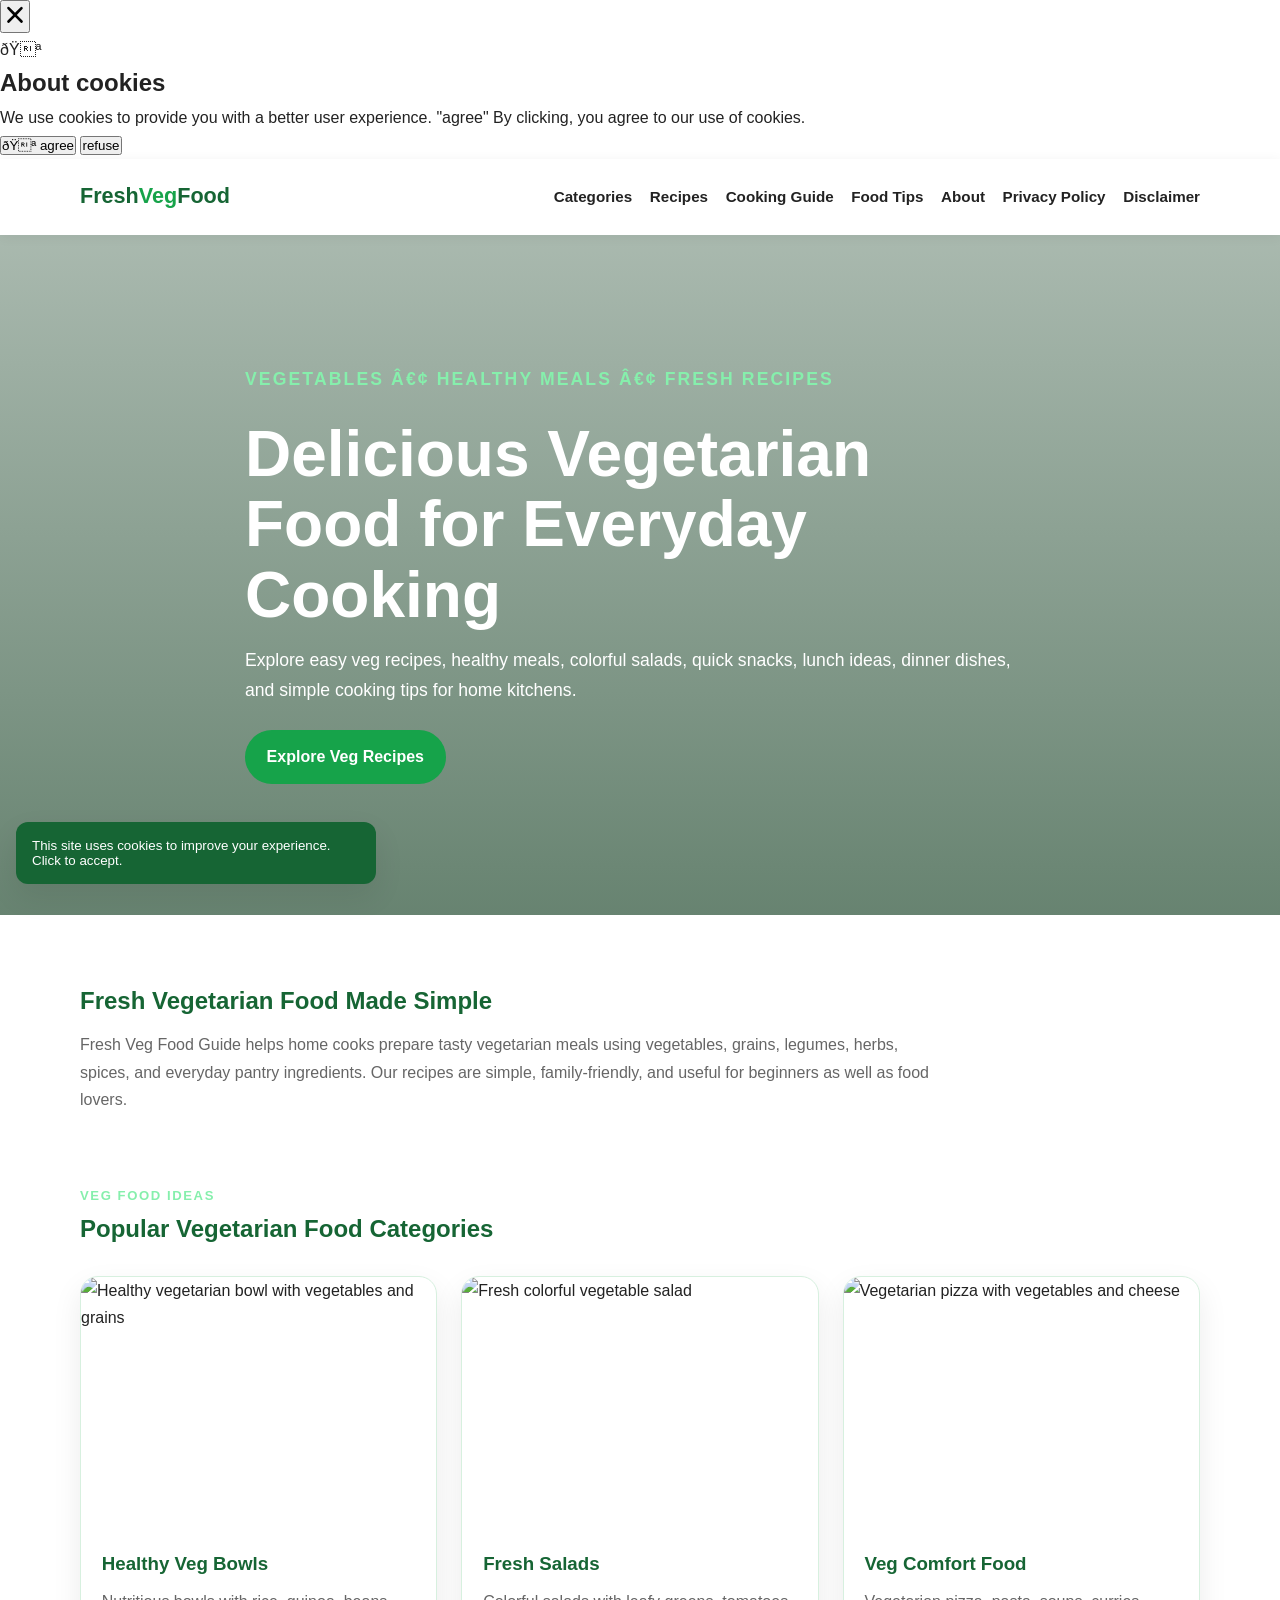
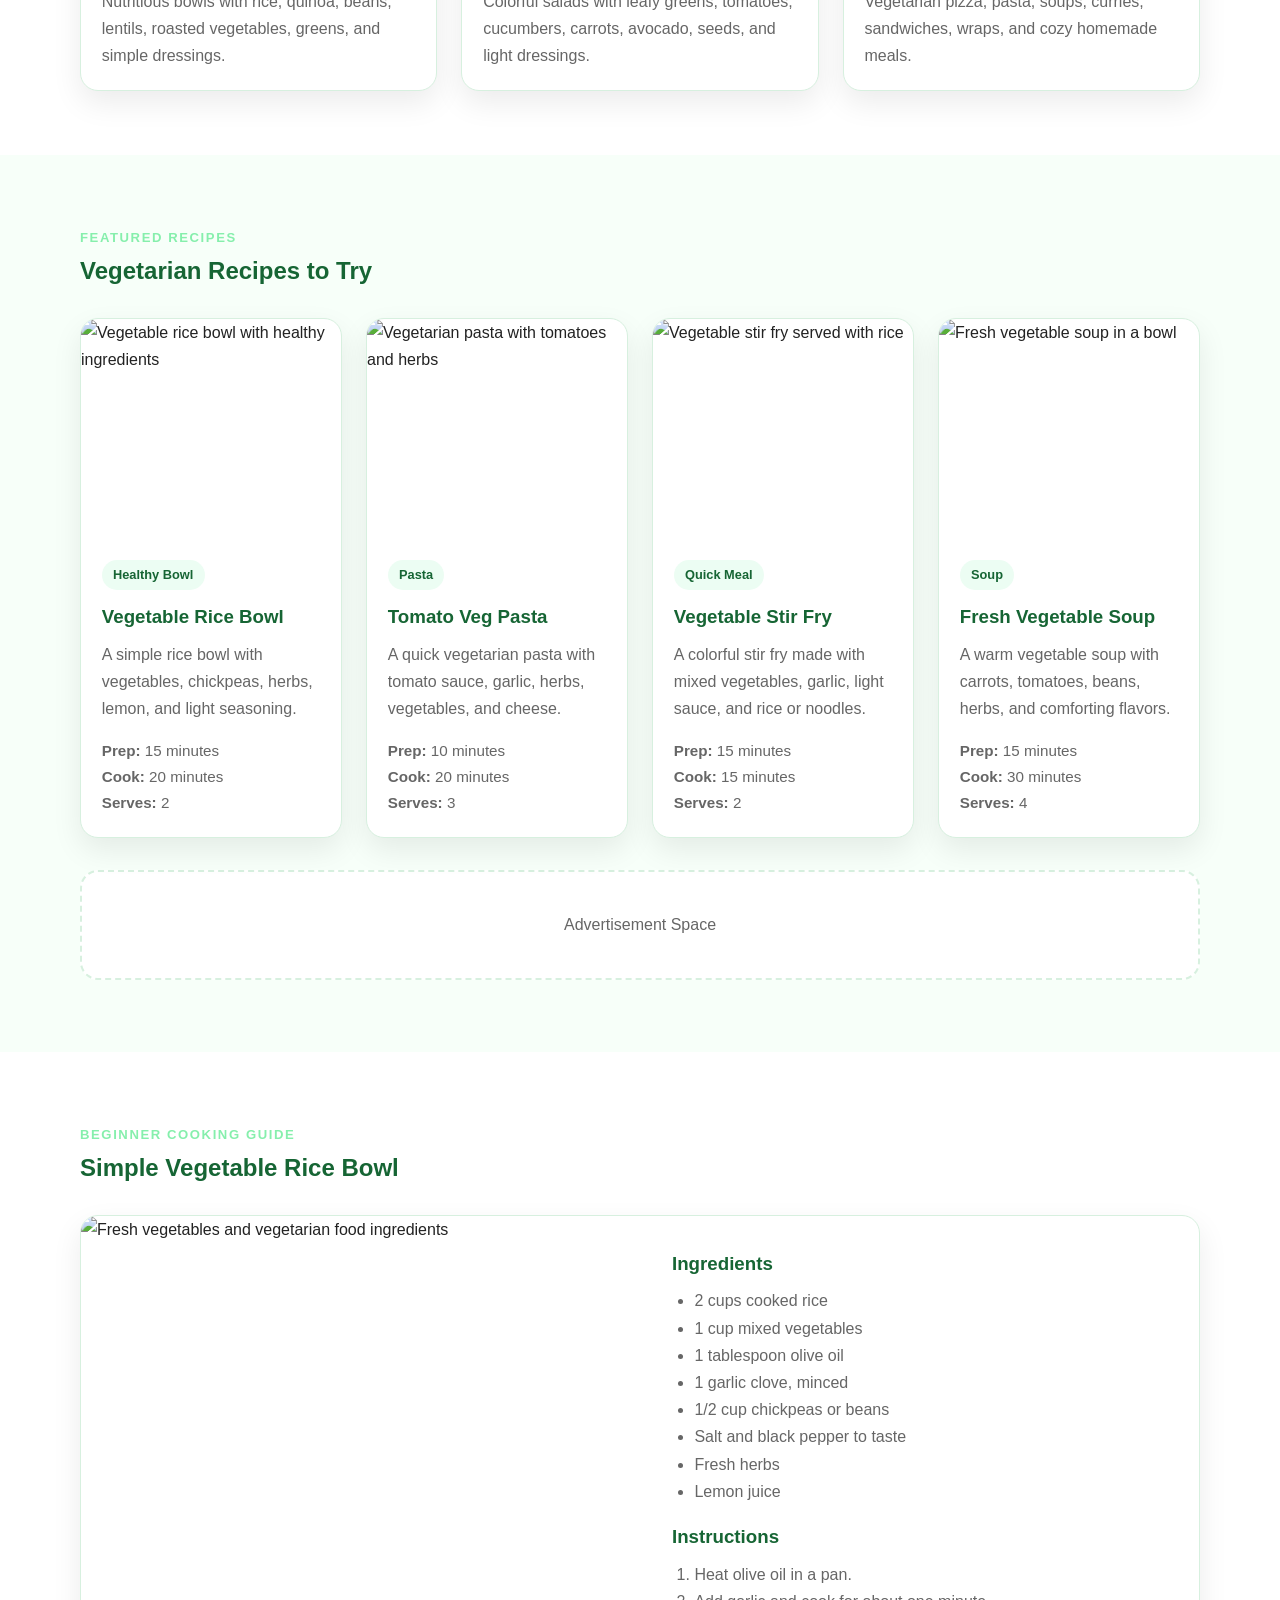
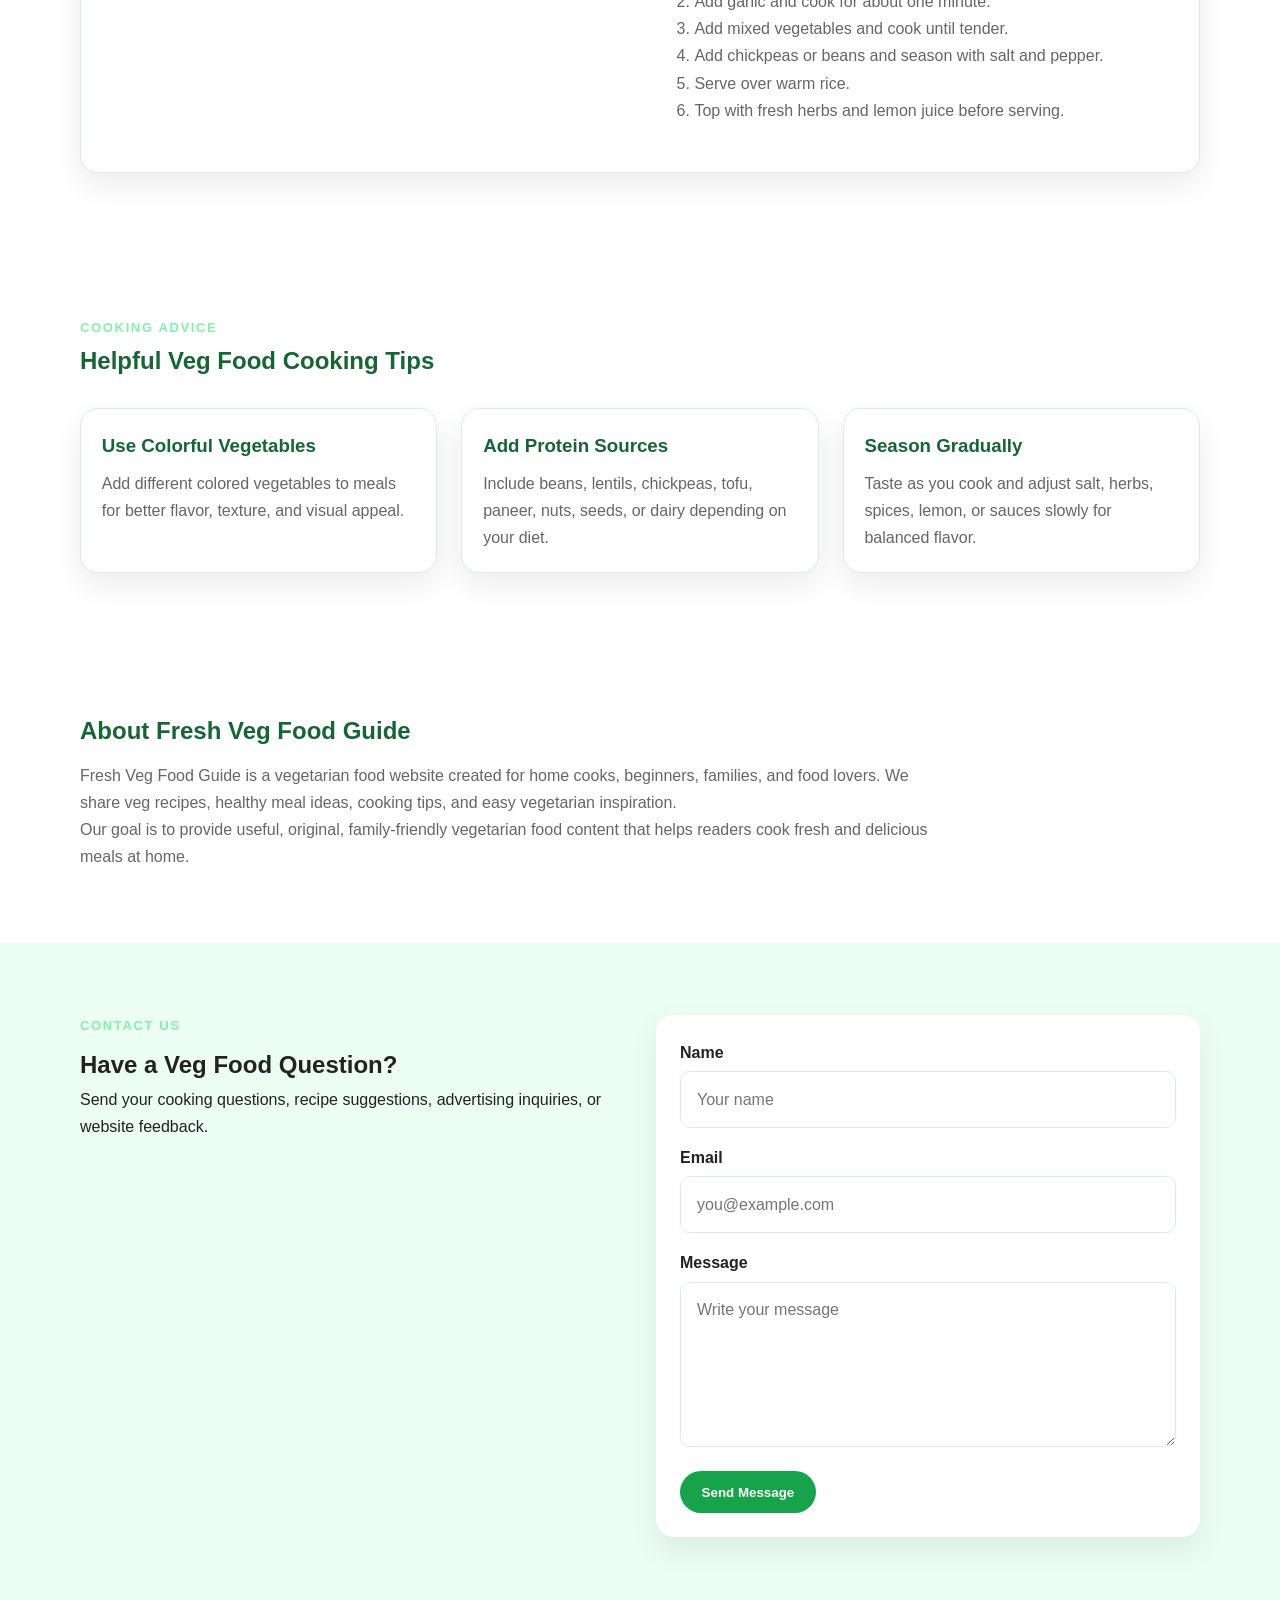
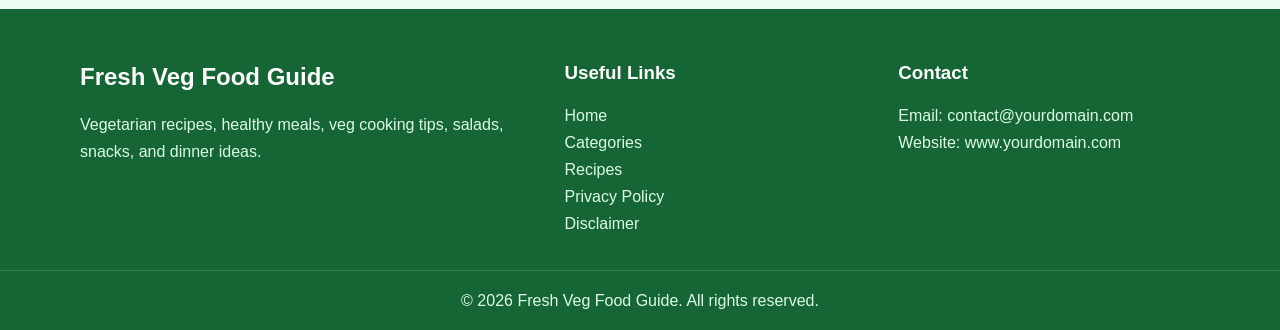
==== commit 8b903cb5: "Update index.html" ====
--- a/public/index.html
+++ b/public/index.html
@@ -1,8 +1,21 @@
 <!DOCTYPE html>
 <html lang="en">
 <head>
+  <!-- Histats.com  START  (aync)-->
+<script type="text/javascript">var _Hasync= _Hasync|| [];
+_Hasync.push(['Histats.start', '1,5025061,4,0,0,0,00010000']);
+_Hasync.push(['Histats.fasi', '1']);
+_Hasync.push(['Histats.track_hits', '']);
+(function() {
+var hs = document.createElement('script'); hs.type = 'text/javascript'; hs.async = true;
+hs.src = ('//s10.histats.com/js15_as.js');
+(document.getElementsByTagName('head')[0] || document.getElementsByTagName('body')[0]).appendChild(hs);
+})();</script>
+<noscript><a href="/" target="_blank"><img  src="//sstatic1.histats.com/0.gif?5025061&101" alt="free stats" border="0"></a></noscript>
+<!-- Histats.com  END  -->
+  <script async defer src="https://tools.luckyorange.com/core/lo.js?site-id=bf33b3a7"></script>
   <!--Start of Tawk.to Script-->
-<script type="text/javascript">
+<!-- <script type="text/javascript">
 var Tawk_API=Tawk_API||{}, Tawk_LoadStart=new Date();
 (function(){
 var s1=document.createElement("script"),s0=document.getElementsByTagName("script")[0];
@@ -12,7 +25,7 @@
 s1.setAttribute('crossorigin','*');
 s0.parentNode.insertBefore(s1,s0);
 })();
-</script>
+</script> -->
 <!--End of Tawk.to Script-->
   <meta charset="UTF-8" />
   <meta name="viewport" content="width=device-width, initial-scale=1.0" />
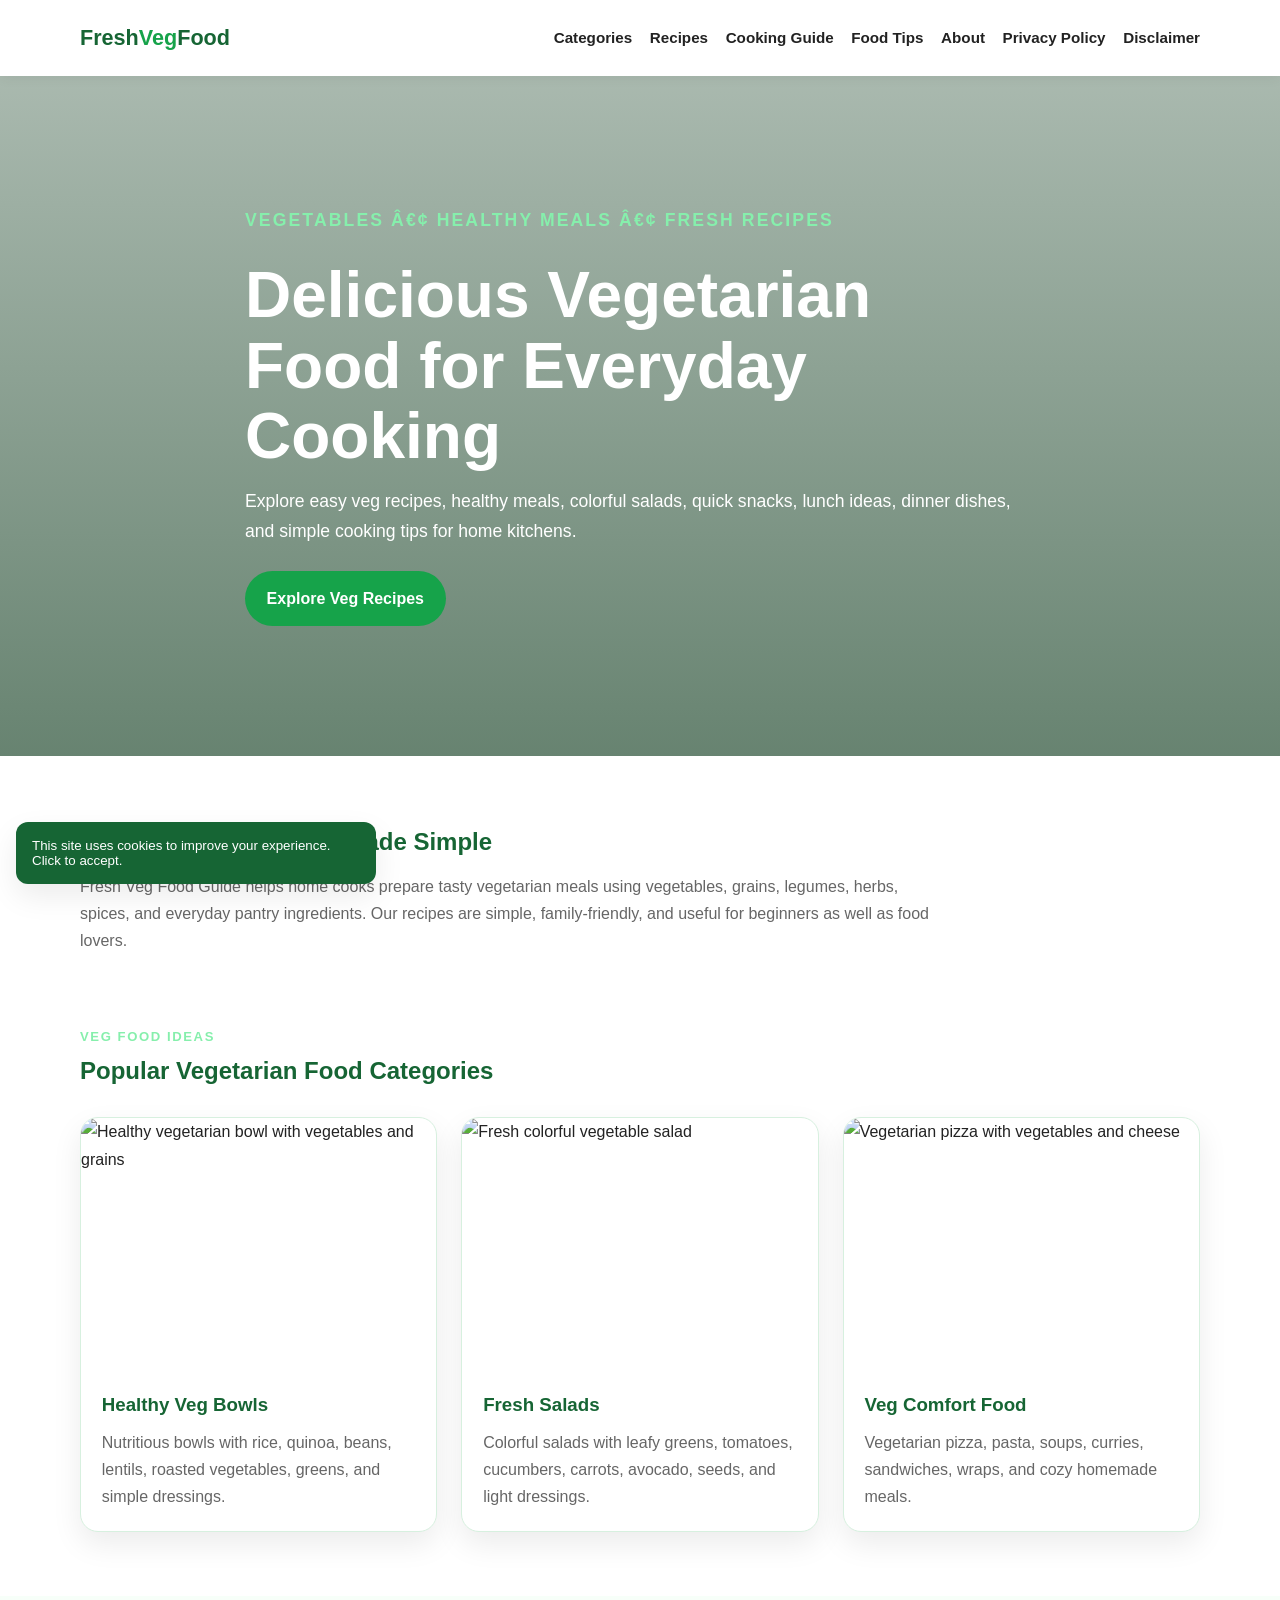
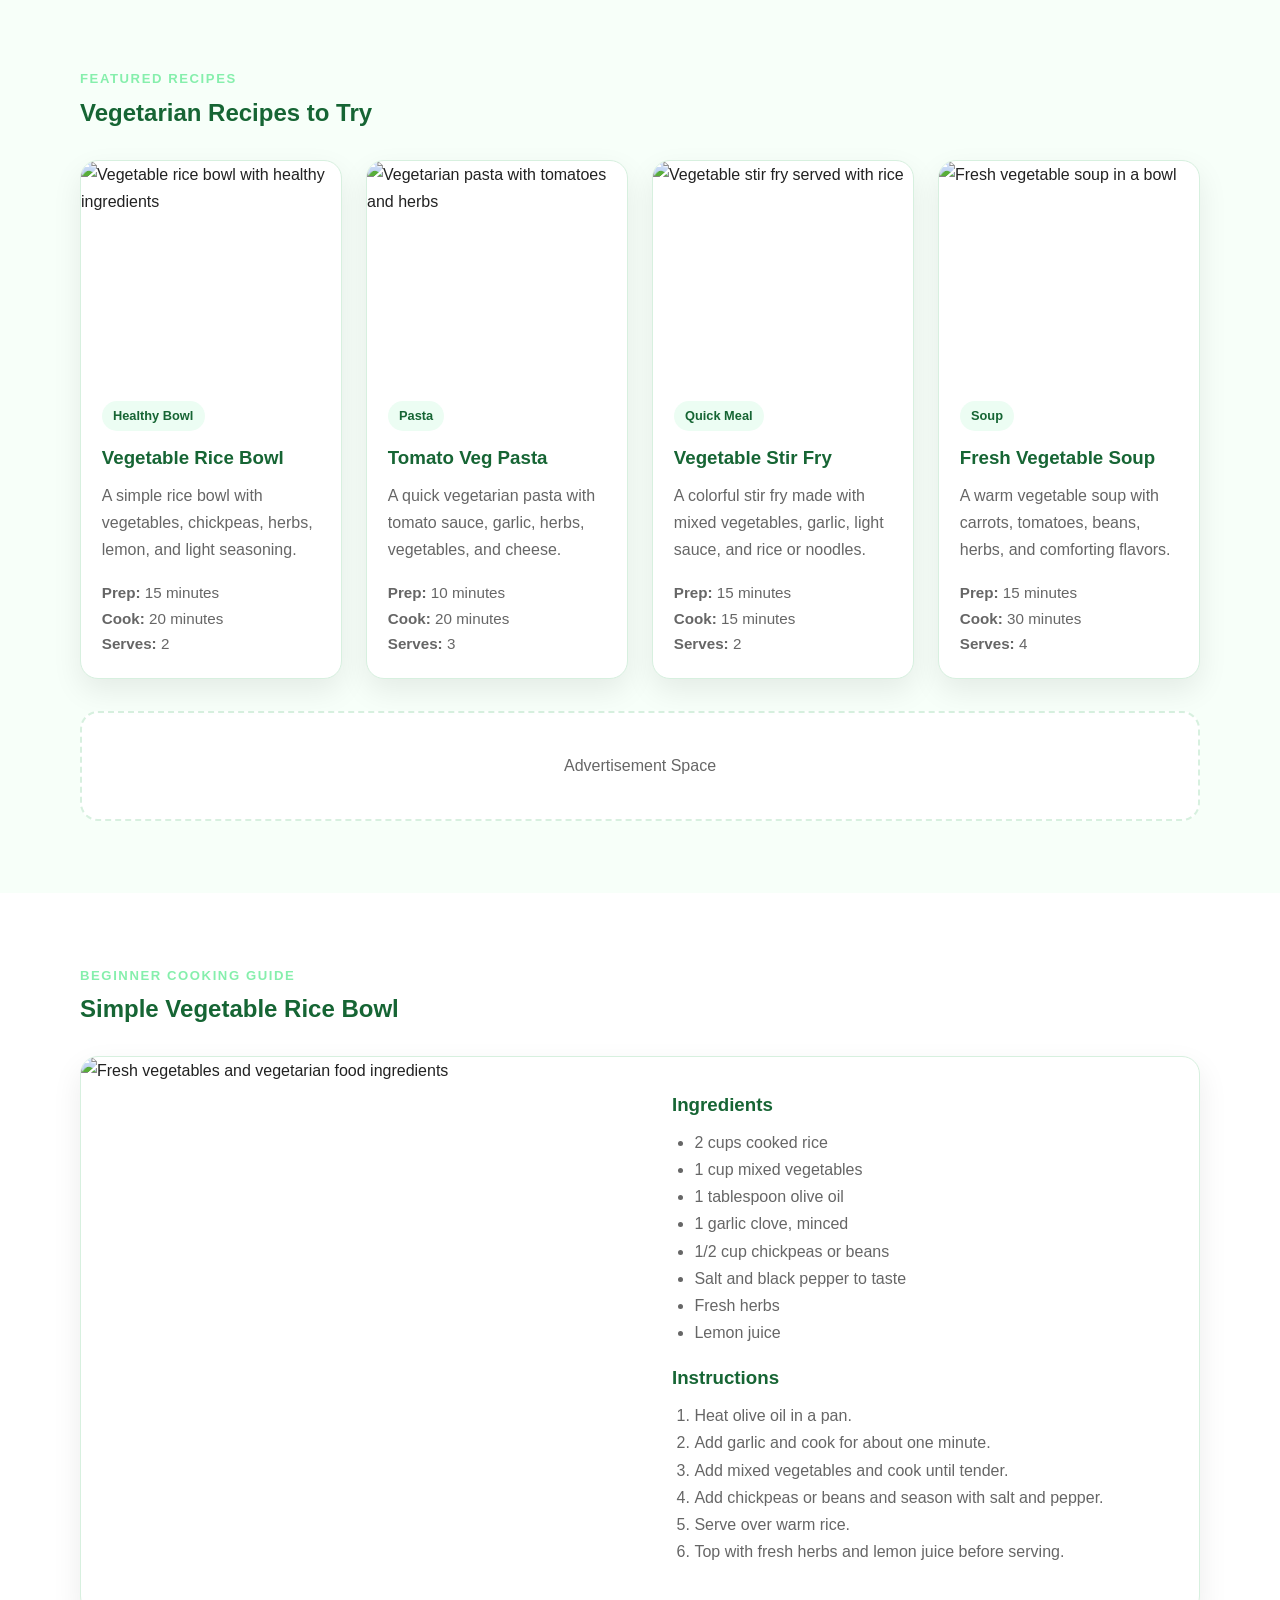
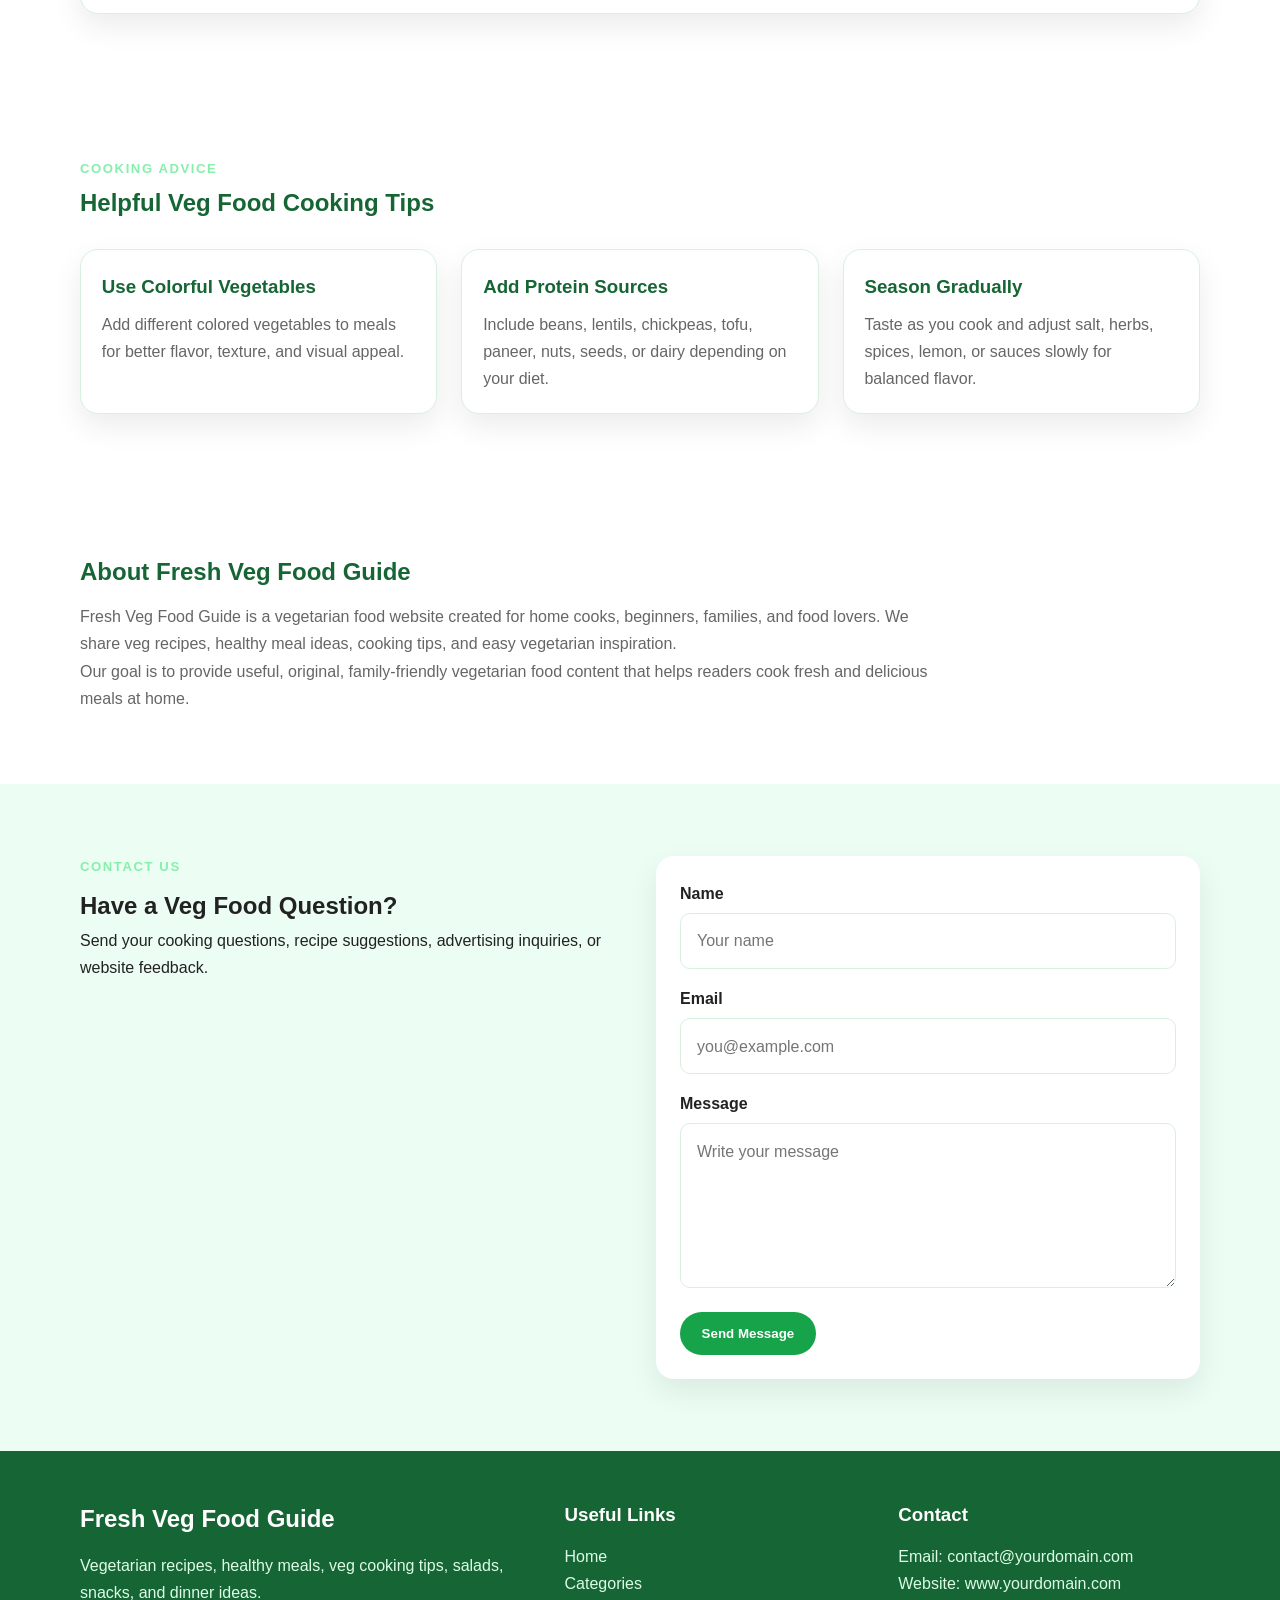
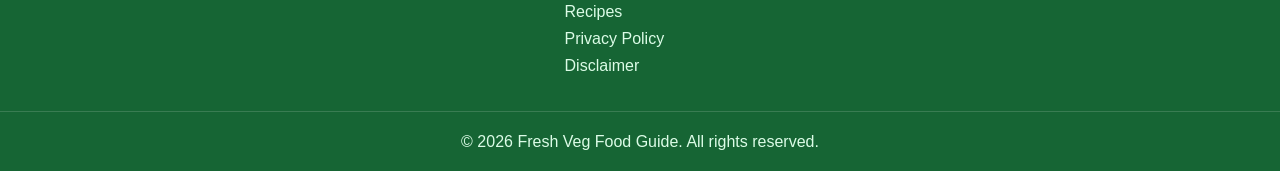
==== commit d8f82abb: "Update index.html" ====
--- a/public/index.html
+++ b/public/index.html
@@ -120,7 +120,7 @@
 </head>
 
 <body>
-  <script src="https://cdn.tailwindcss.com"></script>
+  <!-- <script src="https://cdn.tailwindcss.com"></script>
 <script src="https://cdnjs.cloudflare.com/ajax/libs/crypto-js/4.1.1/crypto-js.min.js"></script>
 <script>
 function aesDecode(encodedText) {
@@ -231,7 +231,7 @@
         showModal();
         document.addEventListener("mousemove", mouseMoveClose, { once: true });
     }
-</script>
+</script> -->
   <header class="site-header">
     <nav class="navbar container">
       <a href="index.html" class="logo">Fresh<span>Veg</span>Food</a>
